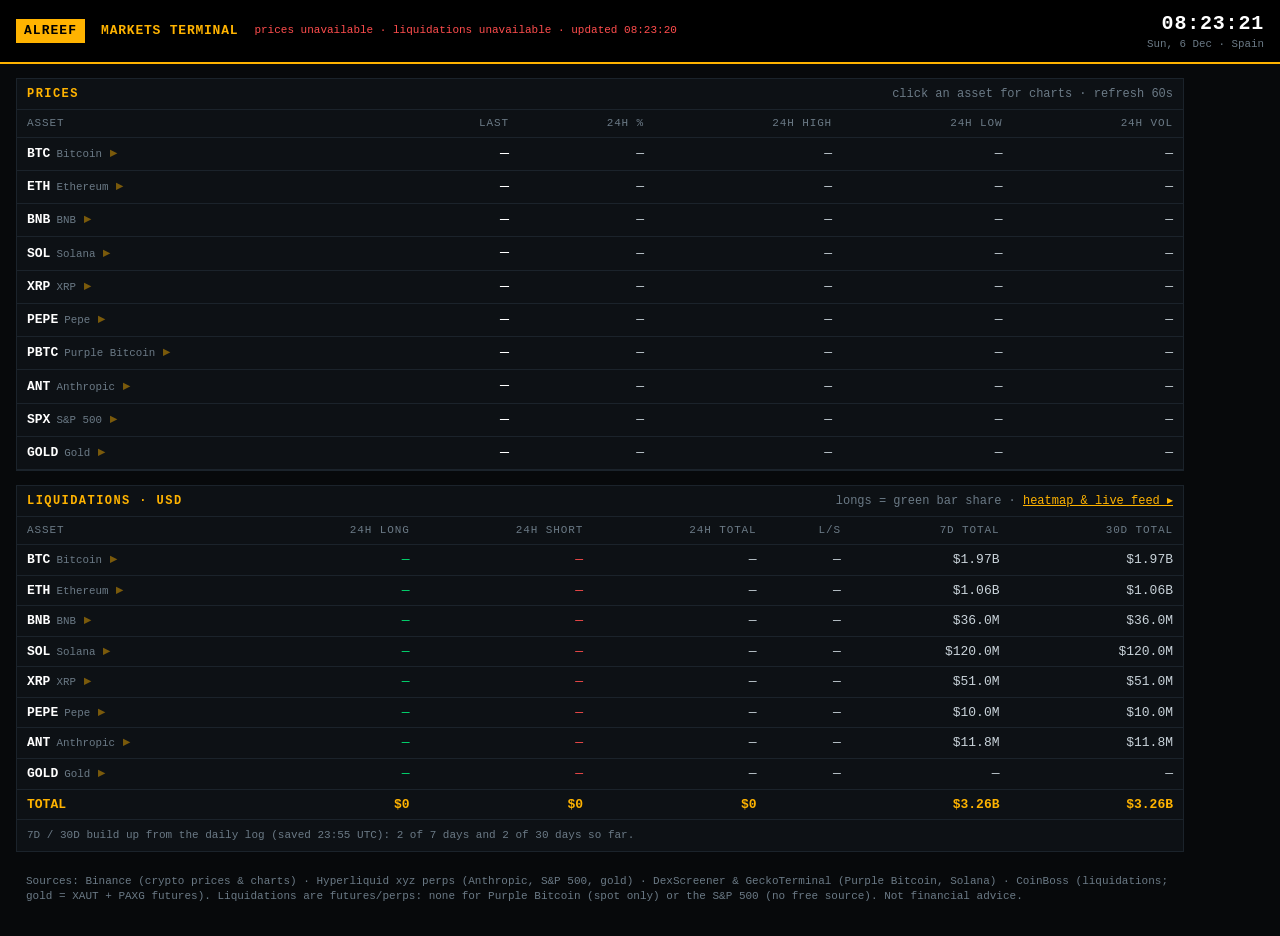
==== crypto/index.html @ 7d04b291 "Crypto: add 2H, 90D and 1Y timeframes 2H on 1m candles, 90D on 12h, 1Y on daily candles (Binance, Hy" ====
<!doctype html>
<html lang="en">
<head>
<meta charset="utf-8">
<meta name="viewport" content="width=device-width,initial-scale=1">
<title>Markets · alreef crypto</title>
<meta name="robots" content="noindex">
<style>
  :root { --bg:#07090b; --panel:#0d1115; --line:#1b232b; --txt:#c9d3da; --dim:#6b7a86; --amber:#ffb300; --up:#00e676; --dn:#ff4d4d; --blue:#4aa3ff; }
  * { box-sizing:border-box; }
  body { margin:0; background:var(--bg); color:var(--txt); font:13px/1.35 ui-monospace,"SF Mono",Consolas,"Liberation Mono",monospace; }
  header { display:flex; align-items:center; gap:16px; flex-wrap:wrap; padding:10px 16px; background:#000; border-bottom:2px solid var(--amber); }
  .brand { color:#000; background:var(--amber); font-weight:700; padding:3px 8px; letter-spacing:.08em; }
  .hdr-t { color:var(--amber); font-weight:700; letter-spacing:.06em; }
  .clock { margin-left:auto; text-align:right; }
  .clock b { color:#fff; font-size:20px; letter-spacing:.04em; }
  .clock small { display:block; color:var(--dim); }
  main { padding:14px 16px 24px; display:grid; gap:14px; max-width:1200px; }
  section { background:var(--panel); border:1px solid var(--line); }
  h2 { margin:0; padding:7px 10px; font-size:12px; color:var(--amber); letter-spacing:.12em; border-bottom:1px solid var(--line); display:flex; justify-content:space-between; gap:10px; }
  h2 span { color:var(--dim); font-weight:400; letter-spacing:0; }
  .wrap { overflow-x:auto; }
  table { width:100%; border-collapse:collapse; min-width:620px; }
  th, td { padding:6px 10px; text-align:right; white-space:nowrap; border-bottom:1px solid var(--line); }
  th { color:var(--dim); font-weight:400; font-size:11px; letter-spacing:.08em; }
  th:first-child, td:first-child { text-align:left; }
  td.sym { color:#fff; font-weight:700; }
  td.sym small { color:var(--dim); font-weight:400; margin-left:6px; }
  tr.click { cursor:pointer; }
  tr.click td { transition:background .15s; }
  tr.click:hover td, tr.click:focus td { background:#111a21; }
  tr.click:focus { outline:none; }
  tr.click td.sym::after { content:"▸"; color:var(--amber); margin-left:8px; opacity:.45; }
  tr.click:hover td.sym::after, tr.click:focus td.sym::after { opacity:1; }
  .up { color:var(--up); } .dn { color:var(--dn); }
  td.px { color:#fff; font-size:15px; transition:background .6s; }
  .flash-up { background:rgba(0,230,118,.28) !important; } .flash-dn { background:rgba(255,77,77,.28) !important; }
  tr.tot td { color:var(--amber); font-weight:700; border-top:1px solid var(--amber); }
  .ls { display:inline-block; width:90px; height:8px; background:var(--dn); vertical-align:middle; position:relative; }
  .ls i { position:absolute; left:0; top:0; bottom:0; background:var(--up); }
  .note { color:var(--dim); font-size:11px; padding:8px 10px; }
  .status { color:var(--dim); font-size:11px; }
  .status.err { color:var(--dn); }

  /* ---------- chart window ---------- */
  .ov { position:fixed; inset:0; background:rgba(0,0,0,.72); display:flex; align-items:center; justify-content:center; padding:20px; z-index:10; }
  .ov[hidden] { display:none; }
  .modal { width:min(1000px,100%); max-height:100%; overflow:auto; background:var(--panel); border:1px solid var(--line); border-top:2px solid var(--amber); box-shadow:0 20px 60px rgba(0,0,0,.6); }
  .mh { display:flex; align-items:center; gap:12px; flex-wrap:wrap; padding:10px 12px; border-bottom:1px solid var(--line); background:#000; position:sticky; top:0; z-index:2; }
  .mh .nm { color:var(--dim); }
  .mh .mpx { color:#fff; font-size:18px; font-weight:700; transition:color .5s, text-shadow .5s; font-variant-numeric:tabular-nums; }
  .mh .mpx.flash-up { color:var(--up); text-shadow:0 0 10px rgba(0,230,118,.7); transition:none; }
  .mh .mpx.flash-dn { color:var(--dn); text-shadow:0 0 10px rgba(255,77,77,.7); transition:none; }
  .livebadge { font-weight:700; color:var(--up); letter-spacing:.06em; }
  .livebadge i { display:inline-block; width:7px; height:7px; border-radius:50%; background:currentColor; margin-right:6px; vertical-align:1px; animation:pulse 1.2s infinite; }
  .livebadge.warn { color:var(--amber); }
  @keyframes pulse { 0%,100% { opacity:1; } 50% { opacity:.25; } }
  .mh .x { margin-left:auto; background:none; border:1px solid var(--line); color:var(--txt); font:inherit; font-size:16px; width:34px; height:34px; cursor:pointer; }
  .mh .x:hover { border-color:var(--amber); color:var(--amber); }
  .tfs { display:flex; gap:4px; padding:10px 12px 0; flex-wrap:wrap; }
  .tfs button { background:#000; border:1px solid var(--line); color:var(--dim); font:inherit; font-weight:700; letter-spacing:.06em; padding:6px 14px; cursor:pointer; }
  .tfs button:hover { color:var(--txt); }
  .tfs button.on { color:#000; background:var(--amber); border-color:var(--amber); }
  .cw { position:relative; margin:10px 12px 0; height:380px; border:1px solid var(--line); }
  #chart { position:absolute; inset:0; }
  .cmsg { position:absolute; inset:0; display:flex; align-items:center; justify-content:center; color:var(--dim); pointer-events:none; text-align:center; padding:20px; }
  .lgd { display:flex; gap:16px; flex-wrap:wrap; padding:6px 12px; color:var(--dim); font-size:11px; }
  .lgd i { display:inline-block; width:14px; height:2px; vertical-align:middle; margin-right:6px; }
  .lgd i.d { height:0; border-top:2px dashed; }
  .stats { display:grid; grid-template-columns:repeat(auto-fill,minmax(150px,1fr)); gap:1px; background:var(--line); margin:8px 12px 0; border:1px solid var(--line); }
  .stats div { background:var(--panel); padding:8px 10px; }
  .stats small { display:block; color:var(--dim); font-size:10px; letter-spacing:.1em; margin-bottom:3px; }
  .stats b { color:#fff; font-size:14px; font-weight:700; }
  .stats b.up { color:var(--up); } .stats b.dn { color:var(--dn); } .stats b.am { color:var(--amber); }
  .sum { margin:10px 12px 0; padding:10px 14px 12px; border-left:3px solid var(--amber); background:#0a0e11; }
  .sumh { display:flex; align-items:center; justify-content:space-between; gap:10px; flex-wrap:wrap; margin-bottom:4px; }
  .sum h3 { margin:0; font-size:11px; color:var(--amber); letter-spacing:.12em; }
  .langs { display:flex; gap:4px; }
  .langs button { background:#000; border:1px solid var(--line); color:var(--dim); font:inherit; font-size:11px; padding:3px 9px; cursor:pointer; }
  .langs button.on { color:#000; background:var(--amber); border-color:var(--amber); }
  .rep h4 { margin:10px 0 3px; font-size:11px; letter-spacing:.08em; color:#fff; text-transform:uppercase; }
  .rep p { margin:0; line-height:1.6; color:var(--txt); }
  .rep .verdict p { color:#fff; }
  .rep[dir="rtl"] { font-family:"Segoe UI",Tahoma,"Noto Sans Arabic","Geeza Pro",Arial,sans-serif; font-size:14px; }
  .rep[dir="rtl"] h4 { letter-spacing:0; font-size:13px; text-transform:none; }
  .rep[dir="rtl"] p { line-height:1.85; }
  .bias { display:inline-block; padding:1px 8px; margin-inline-end:8px; font-weight:700; color:#000; }
  .bias.strongBull, .bias.bull { background:var(--up); } .bias.strongBear, .bias.bear { background:var(--dn); } .bias.neutral { background:var(--amber); }
  @media (max-width:640px) {
    .ov { padding:0; align-items:stretch; }
    .modal { max-height:none; height:100%; border-left:0; border-right:0; }
    .cw { height:300px; }
  }
</style>
</head>
<body>
<header>
  <span class="brand">ALREEF</span>
  <span class="hdr-t">MARKETS TERMINAL</span>
  <span class="status" id="status">loading…</span>
  <div class="clock"><b id="clock">--:--:--</b><small id="date"></small></div>
</header>
<main>
  <section>
    <h2>PRICES <span>click an asset for charts · refresh 60s</span></h2>
    <div class="wrap"><table>
      <thead><tr><th>ASSET</th><th>LAST</th><th>24H %</th><th>24H HIGH</th><th>24H LOW</th><th>24H VOL</th></tr></thead>
      <tbody id="px"></tbody>
    </table></div>
  </section>
  <section>
    <h2>LIQUIDATIONS · USD <span>longs = green bar share · <a href="/crypto/liquidations/" style="color:var(--amber)">heatmap &amp; live feed ▸</a></span></h2>
    <div class="wrap"><table>
      <thead><tr><th>ASSET</th><th>24H LONG</th><th>24H SHORT</th><th>24H TOTAL</th><th>L/S</th><th>7D TOTAL</th><th>30D TOTAL</th></tr></thead>
      <tbody id="lq"></tbody>
    </table></div>
    <div class="note" id="hist-note"></div>
  </section>
  <div class="note">Sources: Binance (crypto prices &amp; charts) · Hyperliquid xyz perps (Anthropic, S&amp;P 500, gold) · DexScreener &amp; GeckoTerminal (Purple Bitcoin, Solana) · CoinBoss (liquidations; gold = XAUT + PAXG futures). Liquidations are futures/perps: none for Purple Bitcoin (spot only) or the S&amp;P 500 (no free source). Not financial advice.</div>
</main>

<div class="ov" id="ov" hidden>
  <div class="modal" role="dialog" aria-modal="true" aria-labelledby="m-sym">
    <div class="mh">
      <span class="brand" id="m-sym">BTC</span>
      <span class="nm" id="m-name"></span>
      <span class="mpx" id="m-px"></span>
      <span id="m-chg"></span>
      <button class="x" id="m-x" aria-label="Close">✕</button>
    </div>
    <div class="tfs" id="tfs"></div>
    <div class="cw"><div id="chart"></div><div class="cmsg" id="cmsg">loading…</div></div>
    <div class="lgd">
      <span><i style="background:var(--amber)"></i>EMA 20</span>
      <span><i style="background:var(--blue)"></i>EMA 50</span>
      <span><i class="d" style="border-color:var(--up)"></i>support S1 / S2</span>
      <span><i class="d" style="border-color:var(--dn)"></i>resistance R1 / R2</span>
      <span><i class="d" style="border-color:var(--amber)"></i>▲ / ▼ targets</span>
      <span id="m-src"></span>
      <span class="livebadge" id="m-live" hidden></span>
    </div>
    <div class="stats" id="stats"></div>
    <div class="sum">
      <div class="sumh"><h3 id="m-sumh">ANALYSIS</h3><span class="langs" id="langs" role="group" aria-label="Analysis language"></span></div>
      <div class="rep" id="m-sum"></div>
    </div>
    <div class="note">Technical read from price and liquidation data only. Not financial advice.</div>
  </div>
</div>

<script src="/crypto/vendor/lightweight-charts-4.2.0.js"></script>
<script src="/crypto/lib.js?v=202611211527"></script>
<script src="/crypto/report.js?v=202611211527"></script>
<script>
  const A = window.ALREEF, $ = id => document.getElementById(id);
  A.clock($('clock'), $('date'));
  const last = {};
  let P = [], L = null;
  function cls(v) { return v === null || v === undefined ? '' : v >= 0 ? 'up' : 'dn'; }

  async function refresh() {
    $('status').textContent = 'updating…';
    [P, L] = await Promise.all([A.prices(), A.liquidations()]);
    $('px').innerHTML = P.map(a => `<tr class="click" data-s="${a.sym}" tabindex="0" title="Open ${a.name} charts">
        <td class="sym">${a.sym}<small>${a.name}</small></td>
        <td class="px" data-s="${a.sym}">${A.fmtPrice(a.price)}</td>
        <td class="${cls(a.chg)}">${A.fmtPct(a.chg)}</td>
        <td>${A.fmtPrice(a.high)}</td><td>${A.fmtPrice(a.low)}</td><td>${A.fmtUSD(a.vol)}</td></tr>`).join('');
    P.forEach(a => {
      const td = document.querySelector(`td.px[data-s="${a.sym}"]`);
      if (a.price !== null && last[a.sym] !== undefined && a.price !== last[a.sym]) {
        td.classList.add(a.price > last[a.sym] ? 'flash-up' : 'flash-dn');
        setTimeout(() => td.classList.remove('flash-up', 'flash-dn'), 900);
      }
      if (a.price !== null) last[a.sym] = a.price;
    });
    const tot = { l: 0, s: 0, t: 0, w7: 0, w30: 0 };
    $('lq').innerHTML = A.LIQ_ASSETS.map(a => {
      const x = L[a.sym], d = x['24h'];
      tot.l += d.long || 0; tot.s += d.short || 0; tot.t += d.total || 0; tot.w7 += x['7d'].total || 0; tot.w30 += x['30d'].total || 0;
      const share = d.long !== null && d.short !== null && (d.long + d.short) > 0 ? d.long / (d.long + d.short) * 100 : null;
      return `<tr class="click" data-s="${a.sym}" tabindex="0" title="Open ${a.name} charts"><td class="sym">${a.sym}<small>${a.name}</small></td>
        <td class="up">${A.fmtUSD(d.long)}</td><td class="dn">${A.fmtUSD(d.short)}</td><td>${A.fmtUSD(d.total)}</td>
        <td>${share === null ? '—' : `<span class="ls" title="longs ${share.toFixed(0)}%"><i style="width:${share}%"></i></span>`}</td>
        <td>${A.fmtUSD(x['7d'].total)}</td><td>${A.fmtUSD(x['30d'].total)}</td></tr>`;
    }).join('') + `<tr class="tot"><td>TOTAL</td><td>${A.fmtUSD(tot.l)}</td><td>${A.fmtUSD(tot.s)}</td><td>${A.fmtUSD(tot.t)}</td><td></td><td>${A.fmtUSD(tot.w7)}</td><td>${A.fmtUSD(tot.w30)}</td></tr>`;
    const h = L.BTC['7d'];
    $('hist-note').textContent = h.have < 7
      ? `7D / 30D build up from the daily log (saved 23:55 UTC): ${L.BTC['7d'].have} of 7 days and ${L.BTC['30d'].have} of 30 days so far.`
      : '';
    const liqOk = A.LIQ_ASSETS.some(a => L[a.sym]['24h'].total !== null), pxOk = P.some(a => a.price !== null);
    const s = $('status');
    s.className = 'status' + (liqOk && pxOk ? '' : ' err');
    s.textContent = (pxOk ? '' : 'prices unavailable · ') + (liqOk ? '' : 'liquidations unavailable · ') + 'updated ' + A.spain();
    if (cur.sym) { header(); loadChart(false); }
  }

  // ---------- chart window ----------
  const TFS = Object.keys(A.TF);
  const cur = { sym: null, tf: '24h', seq: 0 };
  let chart = null, sCandle, sVol, sE20, sE50, plines = [], levelPrices = [], shortLiq = {};
  $('tfs').innerHTML = TFS.map(k => `<button data-tf="${k}">${A.TF[k].label}</button>`).join('');

  const madrid = (t, o) => new Intl.DateTimeFormat('en-GB', { timeZone: 'Europe/Madrid', hour12: false, ...o }).format(new Date(t * 1000));
  function makeChart() {
    chart = LightweightCharts.createChart($('chart'), {
      autoSize: true,
      layout: { background: { color: '#0d1115' }, textColor: '#8a97a3', fontFamily: 'ui-monospace,Consolas,monospace', fontSize: 11 },
      grid: { vertLines: { color: '#131a20' }, horzLines: { color: '#131a20' } },
      rightPriceScale: { borderColor: '#1b232b', scaleMargins: { top: 0.08, bottom: 0.24 } },
      timeScale: { borderColor: '#1b232b', timeVisible: true, secondsVisible: false,
        tickMarkFormatter: (t, type) => type <= 1 ? madrid(t, { month: 'short', year: type === 0 ? 'numeric' : undefined })
          : type === 2 ? madrid(t, { day: 'numeric', month: 'short' }) : madrid(t, { hour: '2-digit', minute: '2-digit' }) },
      localization: { timeFormatter: t => madrid(t, { weekday: 'short', day: 'numeric', month: 'short', hour: '2-digit', minute: '2-digit' }) + ' Spain' },
      crosshair: { mode: 0 },
    });
    sCandle = chart.addCandlestickSeries({ upColor: '#00e676', downColor: '#ff4d4d', borderVisible: false, wickUpColor: '#00e676', wickDownColor: '#ff4d4d',
      // widen the price scale so every support / resistance / target line stays on screen
      autoscaleInfoProvider: original => {
        const r = original();
        if (!r || !r.priceRange || !levelPrices.length) return r;
        return { ...r, priceRange: { minValue: Math.min(r.priceRange.minValue, ...levelPrices), maxValue: Math.max(r.priceRange.maxValue, ...levelPrices) } };
      } });
    sVol = chart.addHistogramSeries({ priceScaleId: 'vol', priceFormat: { type: 'volume' }, lastValueVisible: false, priceLineVisible: false });
    chart.priceScale('vol').applyOptions({ scaleMargins: { top: 0.82, bottom: 0 } });
    const line = c => chart.addLineSeries({ color: c, lineWidth: 1, priceLineVisible: false, lastValueVisible: false, crosshairMarkerVisible: false });
    sE20 = line('#ffb300'); sE50 = line('#4aa3ff');
  }

  // Header change % = price now vs the open of the first candle in the selected timeframe.
  const chgBase = { sym: null, tf: null, open: null, close: null };
  function setChg(px) {
    if (!chgBase.open || !(px > 0)) return;
    const c = (px / chgBase.open - 1) * 100;
    $('m-chg').className = cls(c); $('m-chg').textContent = A.fmtPct(c) + ' ' + A.TF[chgBase.tf].label;
  }
  function header() {
    const p = P.find(x => x.sym === cur.sym) || A.ASSETS.find(x => x.sym === cur.sym);
    $('m-sym').textContent = p.sym; $('m-name').textContent = p.name;
    if (live.lastPx === null) $('m-px').textContent = A.fmtPrice(p.price ?? null);
    // change over the selected timeframe once its candles are loaded; the 24h figure until then
    if (chgBase.sym === cur.sym && chgBase.tf === cur.tf && chgBase.open) setChg(live.lastPx ?? chgBase.close);
    else { $('m-chg').className = cls(p.chg); $('m-chg').textContent = p.chg === undefined ? '' : A.fmtPct(p.chg) + ' 24H'; }
  }

  async function liqFor(sym, tf) {
    const asset = A.ASSETS.find(a => a.sym === sym);
    if (asset.noLiq) return null;
    if (tf === '1h' || tf === '4h') {
      const c = shortLiq[tf];
      if (!c || Date.now() - c.at > 55000) shortLiq[tf] = { at: Date.now(), data: await A.liqRange(tf) };
      const d = shortLiq[tf].data;
      return d ? A.liqPick(d, asset) : null;
    }
    return L && L[sym] ? L[sym][tf] : null;
  }

  // Candles are cached for 55 s so the multi-timeframe trend check doesn't refetch the same data.
  const cCache = {};
  async function candlesCached(asset, tf) {
    const k = asset.sym + tf, c = cCache[k];
    if (c && Date.now() - c.at < 55000) return c.data;
    const data = await A.candles(asset, tf);
    if (data.bars.length) cCache[k] = { at: Date.now(), data };
    return data;
  }
  // Extra context for the report: trend on every timeframe, futures positioning, average liquidation day.
  async function context(asset, seq) {
    const [pos, ...mt] = await Promise.all([A.positioning(asset.sym), ...TFS.map(t => candlesCached(asset, t))]);
    if (seq !== cur.seq) return;
    const mtf = {};
    TFS.forEach((t, i) => { const a = A.analyze(mt[i].bars, null); if (a) mtf[t] = a.trend; });
    view.ctx = { pos, mtf, liqAvgDay: L && L[asset.sym] ? L[asset.sym].avgDay : null };
    renderStats(); renderReport();
  }

  async function loadChart(fit) {
    const seq = ++cur.seq, sym = cur.sym, tf = cur.tf, asset = A.ASSETS.find(a => a.sym === sym);
    document.querySelectorAll('#tfs button').forEach(b => b.classList.toggle('on', b.dataset.tf === tf));
    if (fit) { cur.fitPending = true; $('cmsg').textContent = 'loading…'; $('cmsg').hidden = false; }
    const [cd, liq] = await Promise.all([candlesCached(asset, tf), liqFor(sym, tf)]);
    if (seq !== cur.seq) return;                      // a newer request replaced this one
    const bars = cd.bars;
    if (!chart) makeChart();
    plines.forEach(l => sCandle.removePriceLine(l)); plines = [];
    if (!bars.length) {
      stopLive();
      sCandle.setData([]); sVol.setData([]); sE20.setData([]); sE50.setData([]);
      $('cmsg').textContent = 'Chart data unavailable right now. It will retry on the next refresh.'; $('cmsg').hidden = false;
    } else {
      $('cmsg').hidden = true;
      const px = bars[bars.length - 1].close, prec = px >= 10 ? 2 : px >= 1 ? 3 : Math.min(10, Math.ceil(-Math.log10(px)) + 3);
      sCandle.applyOptions({ priceFormat: { type: 'price', precision: prec, minMove: 1 / 10 ** prec } });
      sCandle.setData(bars);
      sVol.setData(bars.map(b => ({ time: b.time, value: b.volume, color: b.close >= b.open ? 'rgba(0,230,118,.35)' : 'rgba(255,77,77,.35)' })));
    }
    const an = A.analyze(bars, liq);
    const toLine = s => an ? bars.map((b, i) => s[i] === null || s[i] === undefined ? null : { time: b.time, value: s[i] }).filter(Boolean) : [];
    sE20.setData(an ? toLine(an.ema20Series) : []); sE50.setData(an ? toLine(an.ema50Series) : []);
    // Levels on the chart: S1/S2 support, R1/R2 resistance, ▲/▼ targets (same numbers as the analysis).
    levelPrices = [];
    if (an) {
      const line = (price, color, width, style, title) => {
        if (price === null || price === undefined || !(price > 0)) return;
        plines.push(sCandle.createPriceLine({ price, color, lineWidth: width, lineStyle: style, axisLabelVisible: true, title }));
        levelPrices.push(price);
      };
      const same = (x, y) => x !== null && y !== null && Math.abs(x - y) / y < 1e-6;
      line(an.support, '#00e676', 2, 2, 'S1');
      if (!same(an.support2, an.targetDown)) line(an.support2, 'rgba(0,230,118,.6)', 1, 1, 'S2');
      line(an.resistance, '#ff4d4d', 2, 2, 'R1');
      if (!same(an.resistance2, an.targetUp)) line(an.resistance2, 'rgba(255,77,77,.6)', 1, 1, 'R2');
      line(an.targetUp, '#ffb300', 2, 3, same(an.resistance2, an.targetUp) ? 'R2 ▲ target' : '▲ target');
      line(an.targetDown, '#ffb300', 2, 3, same(an.support2, an.targetDown) ? 'S2 ▼ target' : '▼ target');
    }
    // fit even if this load replaced the one that asked for it (e.g. the 60 s refresh landed first)
    if (cur.fitPending && bars.length) { chart.timeScale().fitContent(); cur.fitPending = false; }
    $('m-src').textContent = bars.length ? `${A.TF[tf].iv} candles · ${cd.src}` : '';
    if (bars.length) {
      Object.assign(chgBase, { sym, tf, open: bars[0].open, close: bars[bars.length - 1].close });
      startLive(asset, tf, cd.src, bars);
      setChg(live.lastPx ?? chgBase.close);
    }
    const keep = view.ctx && view.sym === sym ? view.ctx : null;
    Object.assign(view, { an, liq, asset, tf, sym, ctx: keep });
    renderStats(); renderReport();
    context(asset, seq);
  }

  // ---------- live candles ----------
  // Crypto: Binance trade + kline WebSocket (every trade, ~per second). ANT / S&P 500 / gold:
  // Hyperliquid candle WebSocket. Purple Bitcoin: no stream, so the last candle is polled every 15 s.
  // The chart redraws at most 4× a second; the full analysis still refreshes every 60 s.
  const IVS = { '1m': 60, '5m': 300, '15m': 900, '1h': 3600, '4h': 14400, '12h': 43200, '1d': 86400 };
  const live = { key: null, ws: null, timer: null, ping: null, flush: null, retry: 0, last: null, ivSec: 0, pend: false, lastPx: null };
  const volBar = b => ({ time: b.time, value: b.volume, color: b.close >= b.open ? 'rgba(0,230,118,.35)' : 'rgba(255,77,77,.35)' });
  function badge(text, warn) { const el = $('m-live'); el.hidden = false; el.className = 'livebadge' + (warn ? ' warn' : ''); el.innerHTML = `<i></i>${text}`; }
  function stopLive() {
    live.key = null; live.lastPx = null;
    if (live.ws) { live.ws.onclose = null; try { live.ws.close(); } catch (e) {} live.ws = null; }
    [live.timer, live.ping, live.flush].forEach(clearInterval);
    live.timer = live.ping = live.flush = null;
    $('m-live').hidden = true;
  }
  function draw(b) {                       // b: a full candle (from the stream or built from trades)
    if (!live.last || b.time < live.last.time) return;
    live.last = b; live.pend = true;
  }
  function flush() {
    if (!live.pend || !live.last) return;
    live.pend = false;
    try { sCandle.update(live.last); sVol.update(volBar(live.last)); } catch (e) { return; }
    const px = live.last.close, el = $('m-px');
    if (live.lastPx !== null && px !== live.lastPx) {
      el.classList.remove('flash-up', 'flash-dn'); void el.offsetWidth;
      el.classList.add(px > live.lastPx ? 'flash-up' : 'flash-dn');
      clearTimeout(el._t); el._t = setTimeout(() => el.classList.remove('flash-up', 'flash-dn'), 700);
    }
    live.lastPx = px; el.textContent = A.fmtPrice(px);
    setChg(px);
  }
  function tick(price, usd, ms) {          // one trade → update the current candle or start a new one
    if (!live.last || !(price > 0)) return;
    const t = Math.floor(ms / 1000 / live.ivSec) * live.ivSec, b = live.last;
    if (t < b.time) return;
    draw(t > b.time ? { time: t, open: b.close, high: price, low: price, close: price, volume: usd }
                    : { ...b, high: Math.max(b.high, price), low: Math.min(b.low, price), close: price, volume: b.volume + usd });
  }
  function reconnect(fn, key) {
    if (live.key !== key) return;
    badge('RECONNECTING…', true);
    const wait = Math.min(30000, 1000 * 2 ** live.retry++);
    setTimeout(() => { if (live.key === key) fn(); }, wait);
  }
  function openBinance(asset, tf, key) {
    const s = asset.sym.toLowerCase() + 'usdt', iv = A.TF[tf].iv;
    const host = ['wss://data-stream.binance.vision', 'wss://stream.binance.com:9443'][live.retry % 2];
    const ws = new WebSocket(`${host}/stream?streams=${s}@aggTrade/${s}@kline_${iv}`);
    live.ws = ws;
    ws.onopen = () => { live.retry = 0; badge('LIVE · every trade'); };
    ws.onmessage = e => {
      if (live.key !== key) return;
      let m; try { m = JSON.parse(e.data); } catch (x) { return; }
      const d = m.data || m;
      if (d.e === 'aggTrade') tick(+d.p, +d.p * +d.q, d.T);
      else if (d.e === 'kline') { const k = d.k; draw({ time: Math.floor(k.t / 1000), open: +k.o, high: +k.h, low: +k.l, close: +k.c, volume: +k.q }); }
    };
    ws.onclose = () => reconnect(() => openBinance(asset, tf, key), key);
  }
  function openHL(asset, tf, key) {
    const coin = asset.src === 'hl' ? 'xyz:' + asset.hl[0] : (asset.hlCoin || asset.sym);
    const sc = asset.src === 'hl' ? 1 : (asset.hlScale || 1);
    const ws = new WebSocket('wss://api.hyperliquid.xyz/ws');
    live.ws = ws;
    ws.onopen = () => {
      live.retry = 0;
      ws.send(JSON.stringify({ method: 'subscribe', subscription: { type: 'candle', coin, interval: A.TF[tf].iv } }));
      badge('LIVE');
      clearInterval(live.ping); live.ping = setInterval(() => { try { ws.send('{"method":"ping"}'); } catch (e) {} }, 30000);
    };
    ws.onmessage = e => {
      if (live.key !== key) return;
      let m; try { m = JSON.parse(e.data); } catch (x) { return; }
      if (m.channel !== 'candle' || !m.data) return;
      const k = m.data;
      if (k.s && k.s !== coin) return;
      draw({ time: Math.floor(k.t / 1000), open: k.o * sc, high: k.h * sc, low: k.l * sc, close: k.c * sc, volume: k.v / sc });
    };
    ws.onclose = () => { clearInterval(live.ping); reconnect(() => openHL(asset, tf, key), key); };
  }
  async function pollDex(asset, tf, key) {
    const d = await A.candles(asset, tf);
    if (live.key !== key || !d.bars.length) return;
    draw({ ...d.bars[d.bars.length - 1] });
  }
  function startLive(asset, tf, src, bars) {
    const key = asset.sym + '|' + tf + '|' + src, rest = { ...bars[bars.length - 1] };
    live.ivSec = IVS[A.TF[tf].iv];
    if (live.key === key) {                // same chart re-loaded by the 60 s refresh: keep the newer live candle
      if (live.last && live.last.time >= rest.time) live.pend = true; else live.last = rest;
      return;
    }
    stopLive();
    live.key = key; live.last = rest; live.retry = 0;
    live.flush = setInterval(flush, 250);
    if (src === 'Binance') openBinance(asset, tf, key);
    else if (src === 'Hyperliquid') openHL(asset, tf, key);
    else { badge('UPDATES EVERY 15 S', true); live.timer = setInterval(() => pollDex(asset, tf, key), 15000); }
  }

  // ---------- stats grid + report ----------
  const view = { an: null, liq: null, asset: null, tf: '24h', sym: null, ctx: null };
  const BIAS_EN = { strongBull: 'STRONG BULLISH', bull: 'BULLISH', neutral: 'NEUTRAL', bear: 'BEARISH', strongBear: 'STRONG BEARISH' };
  function renderStats() {
    const { an, liq, asset, tf, ctx } = view;
    if (!asset) return;
    const lab = A.TF[tf].label, cell = (k, v, c = '') => `<div><small>${k}</small><b class="${c}">${v}</b></div>`;
    const c = [];
    if (an) {
      c.push(cell(`CHANGE ${lab}`, A.fmtPct(an.change), cls(an.change)));
      c.push(cell(`HIGH ${lab}`, A.fmtPrice(an.high)), cell(`LOW ${lab}`, A.fmtPrice(an.low)));
      c.push(cell('BIAS', `${BIAS_EN[an.bias]} · ${an.bulls}/${an.signals.length}`, an.bias.includes('ull') ? 'up' : an.bias.includes('ear') ? 'dn' : 'am'));
      c.push(cell('RSI (14)', an.rsi === null ? '—' : an.rsi.toFixed(0) + (an.rsi < 30 ? ' · oversold' : an.rsi > 70 ? ' · overbought' : ''), an.rsi === null ? '' : an.rsi < 30 ? 'up' : an.rsi > 70 ? 'dn' : ''));
      c.push(cell('MACD', an.macd ? (an.macd.line > an.macd.signal ? 'ABOVE SIGNAL' : 'BELOW SIGNAL') + (an.macd.cross ? ' · NEW CROSS' : '') : '—', an.macd ? (an.macd.line > an.macd.signal ? 'up' : 'dn') : ''));
      c.push(cell('SUPPORT S1 / S2', an.support === null ? '—' : A.fmtPrice(an.support) + (an.support2 !== null ? ' / ' + A.fmtPrice(an.support2) : ''), 'up'));
      c.push(cell('RESISTANCE R1 / R2', an.resistance === null ? '—' : A.fmtPrice(an.resistance) + (an.resistance2 !== null ? ' / ' + A.fmtPrice(an.resistance2) : ''), 'dn'));
      c.push(cell('TARGET ▲ / ▼', `${A.fmtPrice(an.targetUp)} / ${A.fmtPrice(an.targetDown)}`, 'am'));
      c.push(cell(`VWAP ${lab}`, A.fmtPrice(an.vwap), an.vwap === null ? '' : an.last > an.vwap ? 'up' : 'dn'));
      c.push(cell('VOLATILITY / CANDLE', an.atr === null ? '—' : an.atr.toFixed(2) + '%' + (an.bb && an.bb.squeeze ? ' · SQUEEZE' : ''), an.bb && an.bb.squeeze ? 'am' : ''));
      c.push(cell('VOLUME vs AVG', an.volRatio === null ? '—' : an.volRatio.toFixed(2) + '×', an.volRatio > 1.5 ? 'am' : ''));
      c.push(cell('BUY VOLUME', an.buyShare === null ? '—' : (an.buyShare * 100).toFixed(0) + '%', an.buyShare === null ? '' : an.buyShare > 0.55 ? 'up' : an.buyShare < 0.45 ? 'dn' : ''));
    }
    if (ctx && ctx.pos) {
      const f = ctx.pos.funding8h;
      c.push(cell('FUNDING / 8H', f === null ? '—' : (f >= 0 ? '+' : '') + f.toFixed(4) + '%', f === null ? '' : f > 0.01 ? 'up' : f < -0.01 ? 'dn' : ''));
      c.push(cell('OPEN INTEREST', A.fmtUSD(ctx.pos.oiUsd)));
    }
    if (asset.noLiq) c.push(cell(`LIQUIDATIONS ${lab}`, asset.noLiq.toUpperCase()));
    else if (tf === '2h') c.push(cell('LIQUIDATIONS 2H', 'N/A · SOURCE HAS 1H / 4H'));
    else if (!liq || liq.total === null) c.push(cell(`LIQUIDATIONS ${lab}`, '—'));
    else {
      c.push(cell(`LIQ LONGS ${lab}`, A.fmtUSD(liq.long), 'up'), cell(`LIQ SHORTS ${lab}`, A.fmtUSD(liq.short), 'dn'), cell(`LIQ TOTAL ${lab}`, A.fmtUSD(liq.total)));
      if (liq.need > 1 && liq.have < liq.need) c.push(cell('LIQ HISTORY', `${liq.have} of ${liq.need} days`, 'am'));
    }
    $('stats').innerHTML = c.join('');
  }

  // Language for the analysis: remembered on this device; first visit follows the browser language.
  const LS_KEY = 'alreef-crypto-lang';
  let lang = (() => { try { const v = localStorage.getItem(LS_KEY); if (v && A.LANGS[v]) return v; } catch (e) {}
    const n = (navigator.language || 'en').slice(0, 2); return A.LANGS[n] ? n : 'en'; })();
  $('langs').innerHTML = Object.entries(A.LANGS).map(([k, v]) => `<button data-l="${k}" lang="${k}">${k === 'en' ? 'EN' : k === 'es' ? 'ES' : 'عربي'}</button>`).join('');
  $('langs').addEventListener('click', e => {
    const b = e.target.closest('button'); if (!b) return;
    lang = b.dataset.l; try { localStorage.setItem(LS_KEY, lang); } catch (e) {}
    renderReport();
  });
  const esc = s => String(s).replace(/[&<>"]/g, ch => ({ '&': '&amp;', '<': '&lt;', '>': '&gt;', '"': '&quot;' }[ch]));
  function renderReport() {
    const { an, asset, tf, ctx } = view;
    if (!asset) return;
    document.querySelectorAll('#langs button').forEach(b => b.classList.toggle('on', b.dataset.l === lang));
    const r = A.report(an, ctx, tf, asset, lang);
    const el = $('m-sum');
    el.setAttribute('dir', r.dir); el.setAttribute('lang', lang);
    el.innerHTML = r.sections.map((s, i) => `<div class="${i === 0 ? 'verdict' : ''}"><h4>${esc(s.h)}</h4><p>${i === 0 && an ? `<span class="bias ${an.bias}">${esc(s.p.split(':')[0])}</span>${esc(s.p.slice(s.p.indexOf(':') + 1).trim())}` : esc(s.p)}</p></div>`).join('');
    $('m-sumh').textContent = `ANALYSIS · ${A.TF[tf].label}`;
  }

  function openAsset(sym, tf) {
    if (!A.ASSETS.some(a => a.sym === sym)) return;
    cur.sym = sym; if (tf && A.TF[tf]) cur.tf = tf;
    $('ov').hidden = false; document.body.style.overflow = 'hidden';
    history.replaceState(null, '', `#${sym}-${cur.tf}`);
    header(); loadChart(true);
    $('m-x').focus();
  }
  function closeAsset() {
    stopLive();
    cur.sym = null; cur.seq++;
    $('ov').hidden = true; document.body.style.overflow = '';
    history.replaceState(null, '', location.pathname);
  }
  const rowOpen = e => { const tr = e.target.closest('tr.click'); if (tr) openAsset(tr.dataset.s); };
  ['px', 'lq'].forEach(id => {
    $(id).addEventListener('click', rowOpen);
    $(id).addEventListener('keydown', e => { if (e.key === 'Enter' || e.key === ' ') { e.preventDefault(); rowOpen(e); } });
  });
  $('tfs').addEventListener('click', e => {
    const b = e.target.closest('button'); if (!b || !cur.sym) return;
    cur.tf = b.dataset.tf; history.replaceState(null, '', `#${cur.sym}-${cur.tf}`); loadChart(true);
  });
  $('m-x').addEventListener('click', closeAsset);
  $('ov').addEventListener('click', e => { if (e.target === $('ov')) closeAsset(); });
  document.addEventListener('keydown', e => { if (e.key === 'Escape' && cur.sym) closeAsset(); });

  A.every60(refresh);
  // Open straight from a link like /crypto/#BTC-7d
  const m = location.hash.match(/^#([A-Z]+)(?:-(1h|2h|4h|24h|7d|30d|90d|1y))?$/);
  if (m) openAsset(m[1], m[2]);
</script>
</body>
</html>
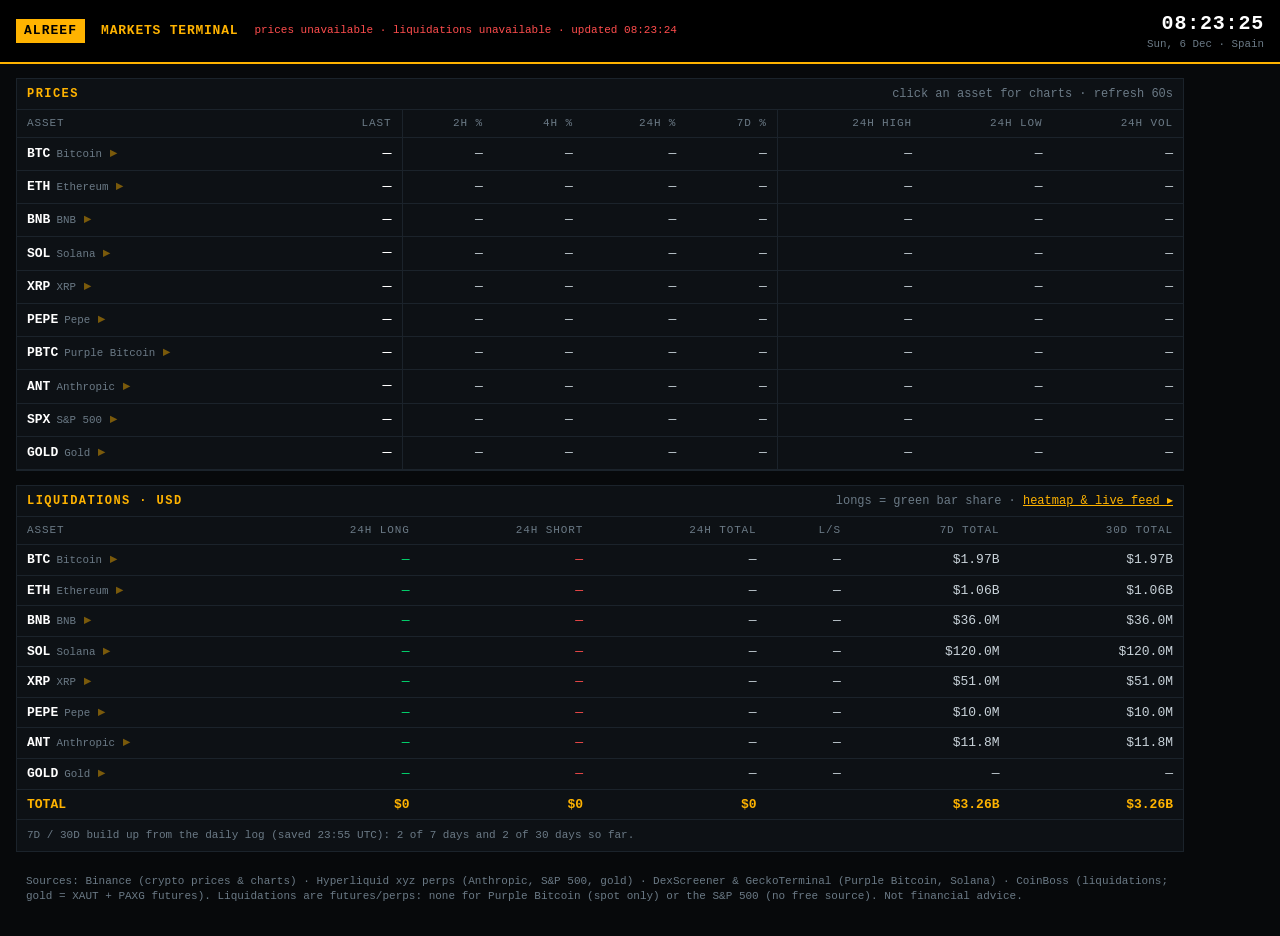
==== commit 0b7d25d6: "Crypto: 2H, 4H and 7D change columns in the prices table Binance rolling-window ticker for crypto (o" ====
--- a/crypto/index.html
+++ b/crypto/index.html
@@ -21,6 +21,12 @@
   h2 span { color:var(--dim); font-weight:400; letter-spacing:0; }
   .wrap { overflow-x:auto; }
   table { width:100%; border-collapse:collapse; min-width:620px; }
+  #pxt { min-width:860px; }
+  /* keep the asset name visible while swiping the tables sideways on a phone */
+  .wrap th:first-child, .wrap td:first-child { position:sticky; left:0; z-index:1; background:var(--panel); }
+  tr.click:hover td:first-child, tr.click:focus td:first-child { background:#111a21; }
+  @media (max-width:640px) { td.sym small { display:none; } }
+  th.grp, td.grp { border-left:1px solid var(--line); }
   th, td { padding:6px 10px; text-align:right; white-space:nowrap; border-bottom:1px solid var(--line); }
   th { color:var(--dim); font-weight:400; font-size:11px; letter-spacing:.08em; }
   th:first-child, td:first-child { text-align:left; }
@@ -103,8 +109,8 @@
 <main>
   <section>
     <h2>PRICES <span>click an asset for charts · refresh 60s</span></h2>
-    <div class="wrap"><table>
-      <thead><tr><th>ASSET</th><th>LAST</th><th>24H %</th><th>24H HIGH</th><th>24H LOW</th><th>24H VOL</th></tr></thead>
+    <div class="wrap"><table id="pxt">
+      <thead><tr><th>ASSET</th><th>LAST</th><th class="grp">2H %</th><th>4H %</th><th>24H %</th><th>7D %</th><th class="grp">24H HIGH</th><th>24H LOW</th><th>24H VOL</th></tr></thead>
       <tbody id="px"></tbody>
     </table></div>
   </section>
@@ -149,23 +155,28 @@
 </div>
 
 <script src="/crypto/vendor/lightweight-charts-4.2.0.js"></script>
-<script src="/crypto/lib.js?v=202611211527"></script>
-<script src="/crypto/report.js?v=202611211527"></script>
+<script src="/crypto/lib.js?v=202611211607"></script>
+<script src="/crypto/report.js?v=202611211607"></script>
 <script>
   const A = window.ALREEF, $ = id => document.getElementById(id);
   A.clock($('clock'), $('date'));
   const last = {};
-  let P = [], L = null;
+  let P = [], L = null, CH = {};
   function cls(v) { return v === null || v === undefined ? '' : v >= 0 ? 'up' : 'dn'; }
 
   async function refresh() {
     $('status').textContent = 'updating…';
-    [P, L] = await Promise.all([A.prices(), A.liquidations()]);
+    let ch;
+    [P, L, ch] = await Promise.all([A.prices(), A.liquidations(), A.changes()]);
+    // keep the last good value per window if a source hiccups
+    Object.entries(ch).forEach(([s, v]) => { CH[s] = { ...(CH[s] || {}), ...Object.fromEntries(Object.entries(v).filter(([, x]) => x !== null && x !== undefined)) }; });
     $('px').innerHTML = P.map(a => `<tr class="click" data-s="${a.sym}" tabindex="0" title="Open ${a.name} charts">
         <td class="sym">${a.sym}<small>${a.name}</small></td>
         <td class="px" data-s="${a.sym}">${A.fmtPrice(a.price)}</td>
+        ${['2h', '4h'].map((w, i) => { const v = CH[a.sym] && CH[a.sym][w]; return `<td class="${cls(v ?? null)}${i ? '' : ' grp'}">${A.fmtPct(v ?? null)}</td>`; }).join('')}
         <td class="${cls(a.chg)}">${A.fmtPct(a.chg)}</td>
-        <td>${A.fmtPrice(a.high)}</td><td>${A.fmtPrice(a.low)}</td><td>${A.fmtUSD(a.vol)}</td></tr>`).join('');
+        ${(v => `<td class="${cls(v ?? null)}">${A.fmtPct(v ?? null)}</td>`)(CH[a.sym] && CH[a.sym]['7d'])}
+        <td class="grp">${A.fmtPrice(a.high)}</td><td>${A.fmtPrice(a.low)}</td><td>${A.fmtUSD(a.vol)}</td></tr>`).join('');
     P.forEach(a => {
       const td = document.querySelector(`td.px[data-s="${a.sym}"]`);
       if (a.price !== null && last[a.sym] !== undefined && a.price !== last[a.sym]) {
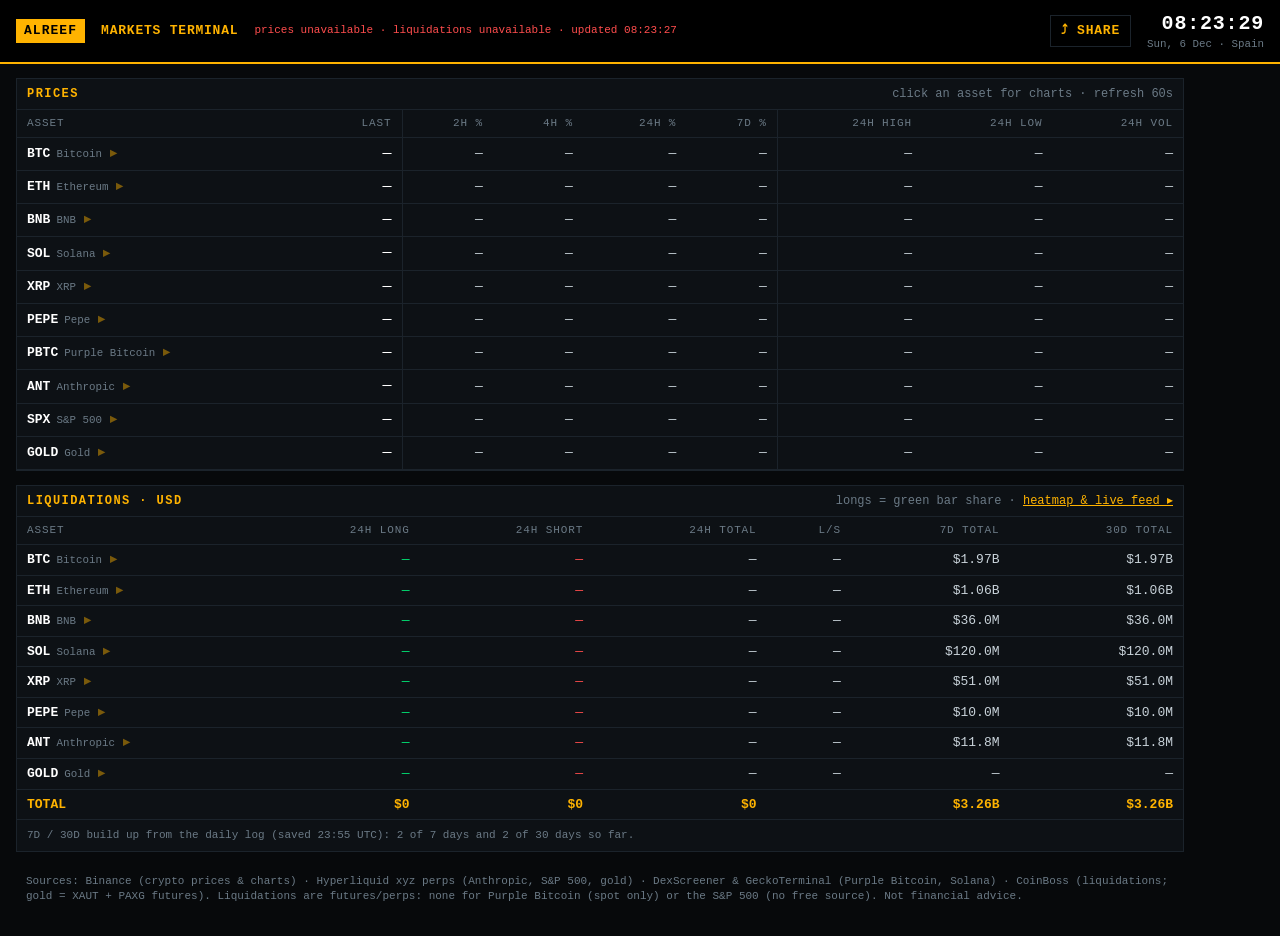
==== commit 3a0ad5c6: "crypto: share buttons (link, chart image, copy) and link preview card Co-Authored-By: Claude Opus 5." ====
--- a/crypto/index.html
+++ b/crypto/index.html
@@ -5,6 +5,16 @@
 <meta name="viewport" content="width=device-width,initial-scale=1">
 <title>Markets · alreef crypto</title>
 <meta name="robots" content="noindex">
+<meta property="og:type" content="website">
+<meta property="og:site_name" content="alreef">
+<meta property="og:title" content="alreef · Markets Terminal">
+<meta property="og:description" content="Live prices, charts with support/resistance and targets, analysis (EN/ES/AR) and liquidations for BTC, ETH, BNB, SOL, XRP, PEPE, Purple Bitcoin, Anthropic, S&amp;P 500 and gold.">
+<meta property="og:url" content="https://alreef.es/crypto/">
+<meta property="og:image" content="https://alreef.es/crypto/og.png">
+<meta property="og:image:width" content="1200">
+<meta property="og:image:height" content="630">
+<meta name="twitter:card" content="summary_large_image">
+<meta name="description" content="Live prices, charts with support/resistance and targets, analysis (EN/ES/AR) and liquidations for BTC, ETH, BNB, SOL, XRP, PEPE, Purple Bitcoin, Anthropic, S&amp;P 500 and gold.">
 <style>
   :root { --bg:#07090b; --panel:#0d1115; --line:#1b232b; --txt:#c9d3da; --dim:#6b7a86; --amber:#ffb300; --up:#00e676; --dn:#ff4d4d; --blue:#4aa3ff; }
   * { box-sizing:border-box; }
@@ -52,7 +62,7 @@
   .ov { position:fixed; inset:0; background:rgba(0,0,0,.72); display:flex; align-items:center; justify-content:center; padding:20px; z-index:10; }
   .ov[hidden] { display:none; }
   .modal { width:min(1000px,100%); max-height:100%; overflow:auto; background:var(--panel); border:1px solid var(--line); border-top:2px solid var(--amber); box-shadow:0 20px 60px rgba(0,0,0,.6); }
-  .mh { display:flex; align-items:center; gap:12px; flex-wrap:wrap; padding:10px 12px; border-bottom:1px solid var(--line); background:#000; position:sticky; top:0; z-index:2; }
+  .mh { display:flex; align-items:center; gap:12px; flex-wrap:wrap; padding:10px 12px; border-bottom:1px solid var(--line); background:#000; position:sticky; top:0; z-index:10; }
   .mh .nm { color:var(--dim); }
   .mh .mpx { color:#fff; font-size:18px; font-weight:700; transition:color .5s, text-shadow .5s; font-variant-numeric:tabular-nums; }
   .mh .mpx.flash-up { color:var(--up); text-shadow:0 0 10px rgba(0,230,118,.7); transition:none; }
@@ -61,7 +71,16 @@
   .livebadge i { display:inline-block; width:7px; height:7px; border-radius:50%; background:currentColor; margin-right:6px; vertical-align:1px; animation:pulse 1.2s infinite; }
   .livebadge.warn { color:var(--amber); }
   @keyframes pulse { 0%,100% { opacity:1; } 50% { opacity:.25; } }
-  .mh .x { margin-left:auto; background:none; border:1px solid var(--line); color:var(--txt); font:inherit; font-size:16px; width:34px; height:34px; cursor:pointer; }
+  .sharebtn { background:#000; border:1px solid var(--line); color:var(--amber); font:inherit; font-weight:700; letter-spacing:.06em; padding:6px 10px; cursor:pointer; }
+  .sharebtn:hover { border-color:var(--amber); }
+  .mh .sharebtn { margin-left:auto; height:34px; }
+  .shwrap { position:relative; z-index:30; margin-left:auto; display:flex; gap:8px; align-items:center; }
+  .smenu { position:absolute; right:42px; top:40px; background:#000; border:1px solid var(--amber); z-index:30; min-width:250px; white-space:nowrap; box-shadow:0 10px 30px rgba(0,0,0,.6); }
+  .smenu[hidden] { display:none; }
+  .smenu button { display:block; width:100%; text-align:left; background:none; border:0; border-bottom:1px solid var(--line); color:var(--txt); font:inherit; padding:10px 12px; cursor:pointer; }
+  .smenu button:last-child { border-bottom:0; }
+  .smenu button:hover, .smenu button:focus { background:#111a21; color:var(--amber); outline:none; }
+  .mh .x { background:none; border:1px solid var(--line); color:var(--txt); font:inherit; font-size:16px; width:34px; height:34px; cursor:pointer; }
   .mh .x:hover { border-color:var(--amber); color:var(--amber); }
   .tfs { display:flex; gap:4px; padding:10px 12px 0; flex-wrap:wrap; }
   .tfs button { background:#000; border:1px solid var(--line); color:var(--dim); font:inherit; font-weight:700; letter-spacing:.06em; padding:6px 14px; cursor:pointer; }
@@ -104,7 +123,8 @@
   <span class="brand">ALREEF</span>
   <span class="hdr-t">MARKETS TERMINAL</span>
   <span class="status" id="status">loading…</span>
-  <div class="clock"><b id="clock">--:--:--</b><small id="date"></small></div>
+  <button class="sharebtn" id="share-page" style="margin-left:auto" title="Share this page">⤴ SHARE</button>
+  <div class="clock" style="margin-left:0"><b id="clock">--:--:--</b><small id="date"></small></div>
 </header>
 <main>
   <section>
@@ -132,7 +152,15 @@
       <span class="nm" id="m-name"></span>
       <span class="mpx" id="m-px"></span>
       <span id="m-chg"></span>
-      <button class="x" id="m-x" aria-label="Close">✕</button>
+      <div class="shwrap">
+        <button class="sharebtn" id="m-share" aria-haspopup="menu" aria-expanded="false" title="Share this chart">⤴ SHARE</button>
+        <div class="smenu" id="smenu" role="menu" hidden>
+          <button role="menuitem" data-act="link">Share link to this chart</button>
+          <button role="menuitem" data-act="image">Share chart image</button>
+          <button role="menuitem" data-act="copy">Copy link</button>
+        </div>
+        <button class="x" id="m-x" aria-label="Close" style="margin-left:0">✕</button>
+      </div>
     </div>
     <div class="tfs" id="tfs"></div>
     <div class="cw"><div id="chart"></div><div class="cmsg" id="cmsg">loading…</div></div>
@@ -155,8 +183,8 @@
 </div>
 
 <script src="/crypto/vendor/lightweight-charts-4.2.0.js"></script>
-<script src="/crypto/lib.js?v=202611211607"></script>
-<script src="/crypto/report.js?v=202611211607"></script>
+<script src="/crypto/lib.js?v=202611211612"></script>
+<script src="/crypto/report.js?v=202611211612"></script>
 <script>
   const A = window.ALREEF, $ = id => document.getElementById(id);
   A.clock($('clock'), $('date'));
@@ -507,7 +535,7 @@
     $('m-x').focus();
   }
   function closeAsset() {
-    stopLive();
+    stopLive(); $('smenu').hidden = true;
     cur.sym = null; cur.seq++;
     $('ov').hidden = true; document.body.style.overflow = '';
     history.replaceState(null, '', location.pathname);
@@ -523,7 +551,59 @@
   });
   $('m-x').addEventListener('click', closeAsset);
   $('ov').addEventListener('click', e => { if (e.target === $('ov')) closeAsset(); });
-  document.addEventListener('keydown', e => { if (e.key === 'Escape' && cur.sym) closeAsset(); });
+  document.addEventListener('keydown', e => { if (e.key !== 'Escape') return; if (!smenu.hidden) { menu(false); $('m-share').focus(); } else if (cur.sym) closeAsset(); });
+
+  // ---------- share ----------
+  const tfLabel = () => (A.TF[cur.tf] && A.TF[cur.tf].label) || cur.tf;
+  function shareInfo() {
+    const base = location.origin + location.pathname;
+    if (!cur.sym) return { title: 'alreef · Markets Terminal', text: 'Live crypto, Anthropic, S&P 500 and gold prices with charts and analysis', url: base };
+    const name = $('m-name').textContent.trim(), px = $('m-px').textContent.trim(), chg = $('m-chg').textContent.trim();
+    let bias = '';
+    try { if (view.an && view.asset) bias = A.report(view.an, view.ctx, view.tf, view.asset, 'en').sections[0].p.split(':')[0].trim(); } catch (e) {}
+    return { title: `${cur.sym} ${px} ${chg}`,
+      text: `${name} (${cur.sym}) ${px} · ${chg}${bias ? ' · ' + bias : ''}`,
+      url: `${base}#${cur.sym}-${cur.tf}` };
+  }
+  async function chartImage() {
+    const shot = chart.takeScreenshot(), W = 1200, pad = 36;
+    const ch = Math.round(shot.height * (W - pad * 2) / shot.width), H = 150 + ch + 70;
+    const c = document.createElement('canvas'); c.width = W; c.height = H;
+    const g = c.getContext('2d'), mono = 'ui-monospace,Menlo,Consolas,monospace';
+    g.fillStyle = '#07090b'; g.fillRect(0, 0, W, H);
+    g.fillStyle = '#ffb300'; g.fillRect(0, 0, W, 6);
+    g.textBaseline = 'alphabetic';
+    g.font = `700 20px ${mono}`; g.fillStyle = '#ffb300'; g.fillText('ALREEF', pad, 44);
+    g.fillStyle = '#7d8b96'; g.fillText(`· ${$('m-name').textContent.trim()} · ${tfLabel()}`, pad + 92, 44);
+    g.font = `700 46px ${mono}`; g.fillStyle = '#e8eef2';
+    const head = `${cur.sym}  ${$('m-px').textContent.trim()}`; g.fillText(head, pad, 106); const hw = g.measureText(head).width;
+    const chg = $('m-chg').textContent.trim();
+    g.fillStyle = getComputedStyle($('m-chg')).color || '#e8eef2'; g.font = `700 34px ${mono}`;
+    g.fillText(chg, pad + hw + 24, 106);
+    const info = shareInfo().text.split(' · ').slice(2).join(' · ');
+    if (info) { g.font = `600 18px ${mono}`; g.fillStyle = '#ffb300'; g.textAlign = 'right'; g.fillText(info.toUpperCase(), W - pad, 44); g.textAlign = 'left'; }
+    g.drawImage(shot, pad, 130, W - pad * 2, ch);
+    g.strokeStyle = '#1c252c'; g.strokeRect(pad - .5, 129.5, W - pad * 2 + 1, ch + 1);
+    g.font = `16px ${mono}`; g.fillStyle = '#7d8b96';
+    g.fillText(`alreef.es/crypto · ${A.spain({ day: 'numeric', month: 'short', year: 'numeric', hour: '2-digit', minute: '2-digit' })} Spain time`, pad, H - 28);
+    g.textAlign = 'right'; g.fillText('Not financial advice', W - pad, H - 28);
+    return new Promise(r => c.toBlob(r, 'image/png'));
+  }
+  const smenu = $('smenu');
+  const menu = open => { smenu.hidden = !open; $('m-share').setAttribute('aria-expanded', open); if (open) smenu.querySelector('button').focus(); };
+  $('m-share').addEventListener('click', e => { e.stopPropagation(); menu(smenu.hidden); });
+  smenu.addEventListener('click', async e => {
+    const b = e.target.closest('button'); if (!b) return; menu(false);
+    const info = shareInfo();
+    if (b.dataset.act === 'link') A.shareLink(info);
+    else if (b.dataset.act === 'copy') A.toast(await A.copyText(info.url) ? 'Link copied' : info.url);
+    else {
+      try { const blob = await chartImage(); await A.shareFile(blob, `alreef-${cur.sym}-${cur.tf}.png`, info); }
+      catch (err) { console.error(err); A.toast('Could not make the image — link copied instead'); A.copyText(info.url); }
+    }
+  });
+  document.addEventListener('click', e => { if (!smenu.hidden && !e.target.closest('.shwrap')) menu(false); });
+  $('share-page').addEventListener('click', () => A.shareLink(shareInfo()));
 
   A.every60(refresh);
   // Open straight from a link like /crypto/#BTC-7d
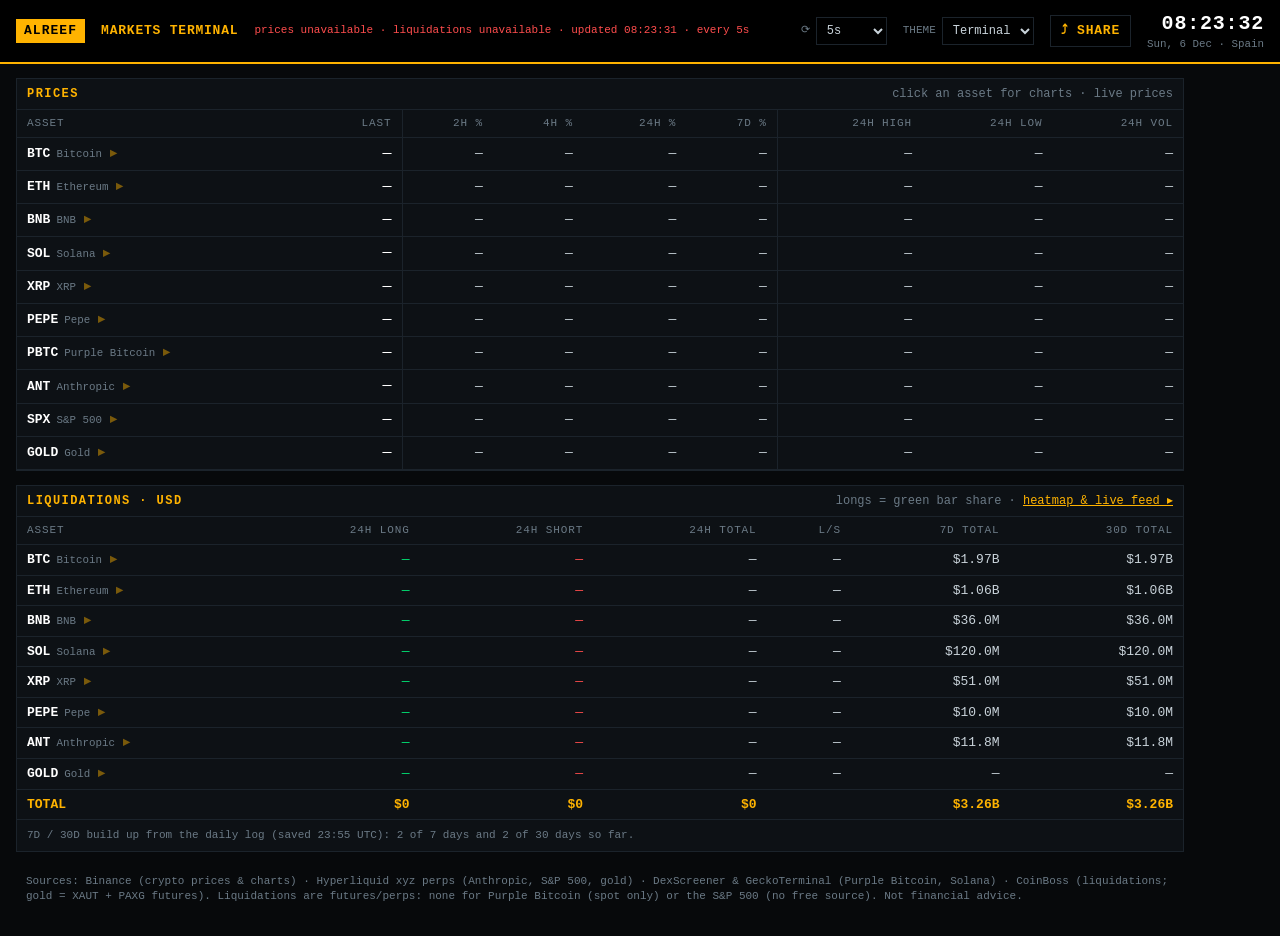
==== commit 37313139: "crypto: selectable refresh rate (1s/5s/15s/1min) and three colour themes (Terminal, Midnight, Light)" ====
--- a/crypto/index.html
+++ b/crypto/index.html
@@ -15,15 +15,16 @@
 <meta property="og:image:height" content="630">
 <meta name="twitter:card" content="summary_large_image">
 <meta name="description" content="Live prices, charts with support/resistance and targets, analysis (EN/ES/AR) and liquidations for BTC, ETH, BNB, SOL, XRP, PEPE, Purple Bitcoin, Anthropic, S&amp;P 500 and gold.">
+<link rel="stylesheet" href="/crypto/theme.css?v=202611211620">
+<script>try { const t = localStorage.getItem('alreef-theme'); if (t) document.documentElement.dataset.theme = t; } catch (e) {}</script>
 <style>
-  :root { --bg:#07090b; --panel:#0d1115; --line:#1b232b; --txt:#c9d3da; --dim:#6b7a86; --amber:#ffb300; --up:#00e676; --dn:#ff4d4d; --blue:#4aa3ff; }
   * { box-sizing:border-box; }
   body { margin:0; background:var(--bg); color:var(--txt); font:13px/1.35 ui-monospace,"SF Mono",Consolas,"Liberation Mono",monospace; }
-  header { display:flex; align-items:center; gap:16px; flex-wrap:wrap; padding:10px 16px; background:#000; border-bottom:2px solid var(--amber); }
-  .brand { color:#000; background:var(--amber); font-weight:700; padding:3px 8px; letter-spacing:.08em; }
+  header { display:flex; align-items:center; gap:16px; flex-wrap:wrap; padding:10px 16px; background:var(--hdr); border-bottom:2px solid var(--amber); }
+  .brand { color:var(--on); background:var(--amber); font-weight:700; padding:3px 8px; letter-spacing:.08em; }
   .hdr-t { color:var(--amber); font-weight:700; letter-spacing:.06em; }
   .clock { margin-left:auto; text-align:right; }
-  .clock b { color:#fff; font-size:20px; letter-spacing:.04em; }
+  .clock b { color:var(--hi); font-size:20px; letter-spacing:.04em; }
   .clock small { display:block; color:var(--dim); }
   main { padding:14px 16px 24px; display:grid; gap:14px; max-width:1200px; }
   section { background:var(--panel); border:1px solid var(--line); }
@@ -34,23 +35,23 @@
   #pxt { min-width:860px; }
   /* keep the asset name visible while swiping the tables sideways on a phone */
   .wrap th:first-child, .wrap td:first-child { position:sticky; left:0; z-index:1; background:var(--panel); }
-  tr.click:hover td:first-child, tr.click:focus td:first-child { background:#111a21; }
+  tr.click:hover td:first-child, tr.click:focus td:first-child { background:var(--hover); }
   @media (max-width:640px) { td.sym small { display:none; } }
   th.grp, td.grp { border-left:1px solid var(--line); }
   th, td { padding:6px 10px; text-align:right; white-space:nowrap; border-bottom:1px solid var(--line); }
   th { color:var(--dim); font-weight:400; font-size:11px; letter-spacing:.08em; }
   th:first-child, td:first-child { text-align:left; }
-  td.sym { color:#fff; font-weight:700; }
+  td.sym { color:var(--hi); font-weight:700; }
   td.sym small { color:var(--dim); font-weight:400; margin-left:6px; }
   tr.click { cursor:pointer; }
   tr.click td { transition:background .15s; }
-  tr.click:hover td, tr.click:focus td { background:#111a21; }
+  tr.click:hover td, tr.click:focus td { background:var(--hover); }
   tr.click:focus { outline:none; }
   tr.click td.sym::after { content:"▸"; color:var(--amber); margin-left:8px; opacity:.45; }
   tr.click:hover td.sym::after, tr.click:focus td.sym::after { opacity:1; }
   .up { color:var(--up); } .dn { color:var(--dn); }
-  td.px { color:#fff; font-size:15px; transition:background .6s; }
-  .flash-up { background:rgba(0,230,118,.28) !important; } .flash-dn { background:rgba(255,77,77,.28) !important; }
+  td.px { color:var(--hi); font-size:15px; transition:background .6s; }
+  .flash-up { background:var(--upbg) !important; } .flash-dn { background:var(--dnbg) !important; }
   tr.tot td { color:var(--amber); font-weight:700; border-top:1px solid var(--amber); }
   .ls { display:inline-block; width:90px; height:8px; background:var(--dn); vertical-align:middle; position:relative; }
   .ls i { position:absolute; left:0; top:0; bottom:0; background:var(--up); }
@@ -59,33 +60,33 @@
   .status.err { color:var(--dn); }
 
   /* ---------- chart window ---------- */
-  .ov { position:fixed; inset:0; background:rgba(0,0,0,.72); display:flex; align-items:center; justify-content:center; padding:20px; z-index:10; }
+  .ov { position:fixed; inset:0; background:var(--scrim); display:flex; align-items:center; justify-content:center; padding:20px; z-index:10; }
   .ov[hidden] { display:none; }
-  .modal { width:min(1000px,100%); max-height:100%; overflow:auto; background:var(--panel); border:1px solid var(--line); border-top:2px solid var(--amber); box-shadow:0 20px 60px rgba(0,0,0,.6); }
-  .mh { display:flex; align-items:center; gap:12px; flex-wrap:wrap; padding:10px 12px; border-bottom:1px solid var(--line); background:#000; position:sticky; top:0; z-index:10; }
+  .modal { width:min(1000px,100%); max-height:100%; overflow:auto; background:var(--panel); border:1px solid var(--line); border-top:2px solid var(--amber); box-shadow:0 20px 60px var(--shade); }
+  .mh { display:flex; align-items:center; gap:12px; flex-wrap:wrap; padding:10px 12px; border-bottom:1px solid var(--line); background:var(--hdr); position:sticky; top:0; z-index:10; }
   .mh .nm { color:var(--dim); }
-  .mh .mpx { color:#fff; font-size:18px; font-weight:700; transition:color .5s, text-shadow .5s; font-variant-numeric:tabular-nums; }
-  .mh .mpx.flash-up { color:var(--up); text-shadow:0 0 10px rgba(0,230,118,.7); transition:none; }
-  .mh .mpx.flash-dn { color:var(--dn); text-shadow:0 0 10px rgba(255,77,77,.7); transition:none; }
+  .mh .mpx { color:var(--hi); font-size:18px; font-weight:700; transition:color .5s, text-shadow .5s; font-variant-numeric:tabular-nums; }
+  .mh .mpx.flash-up { color:var(--up); text-shadow:0 0 10px var(--up); transition:none; }
+  .mh .mpx.flash-dn { color:var(--dn); text-shadow:0 0 10px var(--dn); transition:none; }
   .livebadge { font-weight:700; color:var(--up); letter-spacing:.06em; }
   .livebadge i { display:inline-block; width:7px; height:7px; border-radius:50%; background:currentColor; margin-right:6px; vertical-align:1px; animation:pulse 1.2s infinite; }
   .livebadge.warn { color:var(--amber); }
   @keyframes pulse { 0%,100% { opacity:1; } 50% { opacity:.25; } }
-  .sharebtn { background:#000; border:1px solid var(--line); color:var(--amber); font:inherit; font-weight:700; letter-spacing:.06em; padding:6px 10px; cursor:pointer; }
+  .sharebtn { background:var(--hdr); border:1px solid var(--line); color:var(--amber); font:inherit; font-weight:700; letter-spacing:.06em; padding:6px 10px; cursor:pointer; }
   .sharebtn:hover { border-color:var(--amber); }
   .mh .sharebtn { margin-left:auto; height:34px; }
   .shwrap { position:relative; z-index:30; margin-left:auto; display:flex; gap:8px; align-items:center; }
-  .smenu { position:absolute; right:42px; top:40px; background:#000; border:1px solid var(--amber); z-index:30; min-width:250px; white-space:nowrap; box-shadow:0 10px 30px rgba(0,0,0,.6); }
+  .smenu { position:absolute; right:42px; top:40px; background:var(--hdr); border:1px solid var(--amber); z-index:30; min-width:250px; white-space:nowrap; box-shadow:0 10px 30px var(--shade); }
   .smenu[hidden] { display:none; }
   .smenu button { display:block; width:100%; text-align:left; background:none; border:0; border-bottom:1px solid var(--line); color:var(--txt); font:inherit; padding:10px 12px; cursor:pointer; }
   .smenu button:last-child { border-bottom:0; }
-  .smenu button:hover, .smenu button:focus { background:#111a21; color:var(--amber); outline:none; }
+  .smenu button:hover, .smenu button:focus { background:var(--hover); color:var(--amber); outline:none; }
   .mh .x { background:none; border:1px solid var(--line); color:var(--txt); font:inherit; font-size:16px; width:34px; height:34px; cursor:pointer; }
   .mh .x:hover { border-color:var(--amber); color:var(--amber); }
   .tfs { display:flex; gap:4px; padding:10px 12px 0; flex-wrap:wrap; }
-  .tfs button { background:#000; border:1px solid var(--line); color:var(--dim); font:inherit; font-weight:700; letter-spacing:.06em; padding:6px 14px; cursor:pointer; }
+  .tfs button { background:var(--hdr); border:1px solid var(--line); color:var(--dim); font:inherit; font-weight:700; letter-spacing:.06em; padding:6px 14px; cursor:pointer; }
   .tfs button:hover { color:var(--txt); }
-  .tfs button.on { color:#000; background:var(--amber); border-color:var(--amber); }
+  .tfs button.on { color:var(--on); background:var(--amber); border-color:var(--amber); }
   .cw { position:relative; margin:10px 12px 0; height:380px; border:1px solid var(--line); }
   #chart { position:absolute; inset:0; }
   .cmsg { position:absolute; inset:0; display:flex; align-items:center; justify-content:center; color:var(--dim); pointer-events:none; text-align:center; padding:20px; }
@@ -95,21 +96,21 @@
   .stats { display:grid; grid-template-columns:repeat(auto-fill,minmax(150px,1fr)); gap:1px; background:var(--line); margin:8px 12px 0; border:1px solid var(--line); }
   .stats div { background:var(--panel); padding:8px 10px; }
   .stats small { display:block; color:var(--dim); font-size:10px; letter-spacing:.1em; margin-bottom:3px; }
-  .stats b { color:#fff; font-size:14px; font-weight:700; }
+  .stats b { color:var(--hi); font-size:14px; font-weight:700; }
   .stats b.up { color:var(--up); } .stats b.dn { color:var(--dn); } .stats b.am { color:var(--amber); }
-  .sum { margin:10px 12px 0; padding:10px 14px 12px; border-left:3px solid var(--amber); background:#0a0e11; }
+  .sum { margin:10px 12px 0; padding:10px 14px 12px; border-left:3px solid var(--amber); background:var(--sum); }
   .sumh { display:flex; align-items:center; justify-content:space-between; gap:10px; flex-wrap:wrap; margin-bottom:4px; }
   .sum h3 { margin:0; font-size:11px; color:var(--amber); letter-spacing:.12em; }
   .langs { display:flex; gap:4px; }
-  .langs button { background:#000; border:1px solid var(--line); color:var(--dim); font:inherit; font-size:11px; padding:3px 9px; cursor:pointer; }
-  .langs button.on { color:#000; background:var(--amber); border-color:var(--amber); }
-  .rep h4 { margin:10px 0 3px; font-size:11px; letter-spacing:.08em; color:#fff; text-transform:uppercase; }
+  .langs button { background:var(--hdr); border:1px solid var(--line); color:var(--dim); font:inherit; font-size:11px; padding:3px 9px; cursor:pointer; }
+  .langs button.on { color:var(--on); background:var(--amber); border-color:var(--amber); }
+  .rep h4 { margin:10px 0 3px; font-size:11px; letter-spacing:.08em; color:var(--hi); text-transform:uppercase; }
   .rep p { margin:0; line-height:1.6; color:var(--txt); }
-  .rep .verdict p { color:#fff; }
+  .rep .verdict p { color:var(--hi); }
   .rep[dir="rtl"] { font-family:"Segoe UI",Tahoma,"Noto Sans Arabic","Geeza Pro",Arial,sans-serif; font-size:14px; }
   .rep[dir="rtl"] h4 { letter-spacing:0; font-size:13px; text-transform:none; }
   .rep[dir="rtl"] p { line-height:1.85; }
-  .bias { display:inline-block; padding:1px 8px; margin-inline-end:8px; font-weight:700; color:#000; }
+  .bias { display:inline-block; padding:1px 8px; margin-inline-end:8px; font-weight:700; color:var(--on); }
   .bias.strongBull, .bias.bull { background:var(--up); } .bias.strongBear, .bias.bear { background:var(--dn); } .bias.neutral { background:var(--amber); }
   @media (max-width:640px) {
     .ov { padding:0; align-items:stretch; }
@@ -123,12 +124,14 @@
   <span class="brand">ALREEF</span>
   <span class="hdr-t">MARKETS TERMINAL</span>
   <span class="status" id="status">loading…</span>
-  <button class="sharebtn" id="share-page" style="margin-left:auto" title="Share this page">⤴ SHARE</button>
+  <label class="ctl" style="margin-left:auto" title="How often prices refresh">⟳ <select id="rate" aria-label="Refresh rate"></select></label>
+  <label class="ctl" title="Colour theme">THEME <select id="theme" aria-label="Colour theme"></select></label>
+  <button class="sharebtn" id="share-page" title="Share this page">⤴ SHARE</button>
   <div class="clock" style="margin-left:0"><b id="clock">--:--:--</b><small id="date"></small></div>
 </header>
 <main>
   <section>
-    <h2>PRICES <span>click an asset for charts · refresh 60s</span></h2>
+    <h2>PRICES <span>click an asset for charts · live prices</span></h2>
     <div class="wrap"><table id="pxt">
       <thead><tr><th>ASSET</th><th>LAST</th><th class="grp">2H %</th><th>4H %</th><th>24H %</th><th>7D %</th><th class="grp">24H HIGH</th><th>24H LOW</th><th>24H VOL</th></tr></thead>
       <tbody id="px"></tbody>
@@ -183,8 +186,8 @@
 </div>
 
 <script src="/crypto/vendor/lightweight-charts-4.2.0.js"></script>
-<script src="/crypto/lib.js?v=202611211612"></script>
-<script src="/crypto/report.js?v=202611211612"></script>
+<script src="/crypto/lib.js?v=202611211620"></script>
+<script src="/crypto/report.js?v=202611211620"></script>
 <script>
   const A = window.ALREEF, $ = id => document.getElementById(id);
   A.clock($('clock'), $('date'));
@@ -192,27 +195,51 @@
   let P = [], L = null, CH = {};
   function cls(v) { return v === null || v === undefined ? '' : v >= 0 ? 'up' : 'dn'; }
 
-  async function refresh() {
-    $('status').textContent = 'updating…';
-    let ch;
-    [P, L, ch] = await Promise.all([A.prices(), A.liquidations(), A.changes()]);
-    // keep the last good value per window if a source hiccups
-    Object.entries(ch).forEach(([s, v]) => { CH[s] = { ...(CH[s] || {}), ...Object.fromEntries(Object.entries(v).filter(([, x]) => x !== null && x !== undefined)) }; });
-    $('px').innerHTML = P.map(a => `<tr class="click" data-s="${a.sym}" tabindex="0" title="Open ${a.name} charts">
-        <td class="sym">${a.sym}<small>${a.name}</small></td>
+  // Prices refresh at the chosen rate (1 s – 1 min); 2H/4H/7D bases and liquidations every 15 s at most;
+  // the open chart's analysis every 60 s (its candles are already live).
+  let pricesAt = 0;
+  const pct = (px, o) => px > 0 && o > 0 ? (px / o - 1) * 100 : null;
+  const win = (a, w) => { const c = CH[a.sym] || {}; return pct(a.price, c[w + '_o']) ?? c[w] ?? null; };
+  const pcell = (v, extra = '') => `<td class="${cls(v ?? null)}${extra}">${A.fmtPct(v ?? null)}</td>`;
+  function pxRow(a) {
+    return `<td class="sym">${a.sym}<small>${a.name}</small></td>
         <td class="px" data-s="${a.sym}">${A.fmtPrice(a.price)}</td>
-        ${['2h', '4h'].map((w, i) => { const v = CH[a.sym] && CH[a.sym][w]; return `<td class="${cls(v ?? null)}${i ? '' : ' grp'}">${A.fmtPct(v ?? null)}</td>`; }).join('')}
-        <td class="${cls(a.chg)}">${A.fmtPct(a.chg)}</td>
-        ${(v => `<td class="${cls(v ?? null)}">${A.fmtPct(v ?? null)}</td>`)(CH[a.sym] && CH[a.sym]['7d'])}
-        <td class="grp">${A.fmtPrice(a.high)}</td><td>${A.fmtPrice(a.low)}</td><td>${A.fmtUSD(a.vol)}</td></tr>`).join('');
+        ${pcell(win(a, '2h'), ' grp')}${pcell(win(a, '4h'))}${pcell(a.chg)}${pcell(win(a, '7d'))}
+        <td class="grp">${A.fmtPrice(a.high)}</td><td>${A.fmtPrice(a.low)}</td><td>${A.fmtUSD(a.vol)}</td>`;
+  }
+  function renderPrices() {
+    const body = $('px');
+    if (body.querySelectorAll('tr').length !== P.length)
+      body.innerHTML = P.map(a => `<tr class="click" data-s="${a.sym}" tabindex="0" title="Open ${a.name} charts"></tr>`).join('');
     P.forEach(a => {
-      const td = document.querySelector(`td.px[data-s="${a.sym}"]`);
+      const tr = body.querySelector(`tr[data-s="${a.sym}"]`), html = pxRow(a);
+      if (tr._h !== html) { tr.innerHTML = html; tr._h = html; }      // update rows in place: no flicker, keyboard focus kept
+      const td = tr.querySelector('td.px');
       if (a.price !== null && last[a.sym] !== undefined && a.price !== last[a.sym]) {
         td.classList.add(a.price > last[a.sym] ? 'flash-up' : 'flash-dn');
         setTimeout(() => td.classList.remove('flash-up', 'flash-dn'), 900);
       }
       if (a.price !== null) last[a.sym] = a.price;
     });
+  }
+  function setStatus() {
+    const liqOk = L && A.LIQ_ASSETS.some(a => L[a.sym]['24h'].total !== null), pxOk = P.some(a => a.price !== null);
+    const s = $('status'), r = A.getRate();
+    s.className = 'status' + ((liqOk || !L) && pxOk ? '' : ' err');
+    s.textContent = (pxOk ? '' : 'prices unavailable · ') + (L && !liqOk ? 'liquidations unavailable · ' : '') +
+      'updated ' + A.spain() + ` · every ${r < 60 ? r + 's' : '1 min'}`;
+  }
+  async function refreshPrices() {
+    const np = await A.prices();
+    if (np.some(a => a.price !== null) || !P.length) P = np;
+    pricesAt = Date.now(); renderPrices(); setStatus();
+  }
+  async function refreshSlow() {
+    let ch;
+    [L, ch] = await Promise.all([A.liquidations(), A.changes()]);
+    // keep the last good value per window if a source hiccups
+    Object.entries(ch).forEach(([s, v]) => { CH[s] = { ...(CH[s] || {}), ...Object.fromEntries(Object.entries(v).filter(([, x]) => x !== null && x !== undefined)) }; });
+    if (P.length) renderPrices();
     const tot = { l: 0, s: 0, t: 0, w7: 0, w30: 0 };
     $('lq').innerHTML = A.LIQ_ASSETS.map(a => {
       const x = L[a.sym], d = x['24h'];
@@ -227,12 +254,9 @@
     $('hist-note').textContent = h.have < 7
       ? `7D / 30D build up from the daily log (saved 23:55 UTC): ${L.BTC['7d'].have} of 7 days and ${L.BTC['30d'].have} of 30 days so far.`
       : '';
-    const liqOk = A.LIQ_ASSETS.some(a => L[a.sym]['24h'].total !== null), pxOk = P.some(a => a.price !== null);
-    const s = $('status');
-    s.className = 'status' + (liqOk && pxOk ? '' : ' err');
-    s.textContent = (pxOk ? '' : 'prices unavailable · ') + (liqOk ? '' : 'liquidations unavailable · ') + 'updated ' + A.spain();
-    if (cur.sym) { header(); loadChart(false); }
-  }
+    setStatus();
+  }
+  function refreshChart() { if (cur.sym) { header(); loadChart(false); } }
 
   // ---------- chart window ----------
   const TFS = Object.keys(A.TF);
@@ -241,19 +265,26 @@
   $('tfs').innerHTML = TFS.map(k => `<button data-tf="${k}">${A.TF[k].label}</button>`).join('');
 
   const madrid = (t, o) => new Intl.DateTimeFormat('en-GB', { timeZone: 'Europe/Madrid', hour12: false, ...o }).format(new Date(t * 1000));
+  // chart colours come from the active theme
+  const C = () => Object.fromEntries(['panel', 'grid', 'line', 'axis', 'up', 'dn', 'amber', 'blue', 'dim'].map(k => [k, A.cssVar(k)]));
+  const chartTheme = c => ({ layout: { background: { color: c.panel }, textColor: c.axis },
+    grid: { vertLines: { color: c.grid }, horzLines: { color: c.grid } },
+    rightPriceScale: { borderColor: c.line }, timeScale: { borderColor: c.line }, crosshair: { vertLine: { color: c.dim, labelBackgroundColor: c.line }, horzLine: { color: c.dim, labelBackgroundColor: c.line } } });
   function makeChart() {
+    const c = C();
     chart = LightweightCharts.createChart($('chart'), {
       autoSize: true,
-      layout: { background: { color: '#0d1115' }, textColor: '#8a97a3', fontFamily: 'ui-monospace,Consolas,monospace', fontSize: 11 },
-      grid: { vertLines: { color: '#131a20' }, horzLines: { color: '#131a20' } },
-      rightPriceScale: { borderColor: '#1b232b', scaleMargins: { top: 0.08, bottom: 0.24 } },
-      timeScale: { borderColor: '#1b232b', timeVisible: true, secondsVisible: false,
+      layout: { background: { color: c.panel }, textColor: c.axis, fontFamily: 'ui-monospace,Consolas,monospace', fontSize: 11 },
+      grid: { vertLines: { color: c.grid }, horzLines: { color: c.grid } },
+      rightPriceScale: { borderColor: c.line, scaleMargins: { top: 0.08, bottom: 0.24 } },
+      timeScale: { borderColor: c.line, timeVisible: true, secondsVisible: false,
         tickMarkFormatter: (t, type) => type <= 1 ? madrid(t, { month: 'short', year: type === 0 ? 'numeric' : undefined })
           : type === 2 ? madrid(t, { day: 'numeric', month: 'short' }) : madrid(t, { hour: '2-digit', minute: '2-digit' }) },
       localization: { timeFormatter: t => madrid(t, { weekday: 'short', day: 'numeric', month: 'short', hour: '2-digit', minute: '2-digit' }) + ' Spain' },
       crosshair: { mode: 0 },
     });
-    sCandle = chart.addCandlestickSeries({ upColor: '#00e676', downColor: '#ff4d4d', borderVisible: false, wickUpColor: '#00e676', wickDownColor: '#ff4d4d',
+    chart.applyOptions(chartTheme(c));
+    sCandle = chart.addCandlestickSeries({ upColor: c.up, downColor: c.dn, borderVisible: false, wickUpColor: c.up, wickDownColor: c.dn,
       // widen the price scale so every support / resistance / target line stays on screen
       autoscaleInfoProvider: original => {
         const r = original();
@@ -263,8 +294,16 @@
     sVol = chart.addHistogramSeries({ priceScaleId: 'vol', priceFormat: { type: 'volume' }, lastValueVisible: false, priceLineVisible: false });
     chart.priceScale('vol').applyOptions({ scaleMargins: { top: 0.82, bottom: 0 } });
     const line = c => chart.addLineSeries({ color: c, lineWidth: 1, priceLineVisible: false, lastValueVisible: false, crosshairMarkerVisible: false });
-    sE20 = line('#ffb300'); sE50 = line('#4aa3ff');
-  }
+    sE20 = line(c.amber); sE50 = line(c.blue);
+  }
+  window.addEventListener('alreef-theme', () => {
+    if (!chart) return;
+    const c = C();
+    chart.applyOptions(chartTheme(c));
+    sCandle.applyOptions({ upColor: c.up, downColor: c.dn, wickUpColor: c.up, wickDownColor: c.dn });
+    sE20.applyOptions({ color: c.amber }); sE50.applyOptions({ color: c.blue });
+    if (cur.sym) loadChart(false);   // redraws volume bars and level lines in the new colours
+  });
 
   // Header change % = price now vs the open of the first candle in the selected timeframe.
   const chgBase = { sym: null, tf: null, open: null, close: null };
@@ -331,7 +370,7 @@
       const px = bars[bars.length - 1].close, prec = px >= 10 ? 2 : px >= 1 ? 3 : Math.min(10, Math.ceil(-Math.log10(px)) + 3);
       sCandle.applyOptions({ priceFormat: { type: 'price', precision: prec, minMove: 1 / 10 ** prec } });
       sCandle.setData(bars);
-      sVol.setData(bars.map(b => ({ time: b.time, value: b.volume, color: b.close >= b.open ? 'rgba(0,230,118,.35)' : 'rgba(255,77,77,.35)' })));
+      sVol.setData(bars.map(b => ({ time: b.time, value: b.volume, color: A.alpha(A.cssVar(b.close >= b.open ? 'up' : 'dn'), .35) })));
     }
     const an = A.analyze(bars, liq);
     const toLine = s => an ? bars.map((b, i) => s[i] === null || s[i] === undefined ? null : { time: b.time, value: s[i] }).filter(Boolean) : [];
@@ -345,12 +384,13 @@
         levelPrices.push(price);
       };
       const same = (x, y) => x !== null && y !== null && Math.abs(x - y) / y < 1e-6;
-      line(an.support, '#00e676', 2, 2, 'S1');
-      if (!same(an.support2, an.targetDown)) line(an.support2, 'rgba(0,230,118,.6)', 1, 1, 'S2');
-      line(an.resistance, '#ff4d4d', 2, 2, 'R1');
-      if (!same(an.resistance2, an.targetUp)) line(an.resistance2, 'rgba(255,77,77,.6)', 1, 1, 'R2');
-      line(an.targetUp, '#ffb300', 2, 3, same(an.resistance2, an.targetUp) ? 'R2 ▲ target' : '▲ target');
-      line(an.targetDown, '#ffb300', 2, 3, same(an.support2, an.targetDown) ? 'S2 ▼ target' : '▼ target');
+      const c = C();
+      line(an.support, c.up, 2, 2, 'S1');
+      if (!same(an.support2, an.targetDown)) line(an.support2, A.alpha(c.up, .6), 1, 1, 'S2');
+      line(an.resistance, c.dn, 2, 2, 'R1');
+      if (!same(an.resistance2, an.targetUp)) line(an.resistance2, A.alpha(c.dn, .6), 1, 1, 'R2');
+      line(an.targetUp, c.amber, 2, 3, same(an.resistance2, an.targetUp) ? 'R2 ▲ target' : '▲ target');
+      line(an.targetDown, c.amber, 2, 3, same(an.support2, an.targetDown) ? 'S2 ▼ target' : '▼ target');
     }
     // fit even if this load replaced the one that asked for it (e.g. the 60 s refresh landed first)
     if (cur.fitPending && bars.length) { chart.timeScale().fitContent(); cur.fitPending = false; }
@@ -372,7 +412,7 @@
   // The chart redraws at most 4× a second; the full analysis still refreshes every 60 s.
   const IVS = { '1m': 60, '5m': 300, '15m': 900, '1h': 3600, '4h': 14400, '12h': 43200, '1d': 86400 };
   const live = { key: null, ws: null, timer: null, ping: null, flush: null, retry: 0, last: null, ivSec: 0, pend: false, lastPx: null };
-  const volBar = b => ({ time: b.time, value: b.volume, color: b.close >= b.open ? 'rgba(0,230,118,.35)' : 'rgba(255,77,77,.35)' });
+  const volBar = b => ({ time: b.time, value: b.volume, color: A.alpha(A.cssVar(b.close >= b.open ? 'up' : 'dn'), .35) });
   function badge(text, warn) { const el = $('m-live'); el.hidden = false; el.className = 'livebadge' + (warn ? ' warn' : ''); el.innerHTML = `<i></i>${text}`; }
   function stopLive() {
     live.key = null; live.lastPx = null;
@@ -569,22 +609,22 @@
     const shot = chart.takeScreenshot(), W = 1200, pad = 36;
     const ch = Math.round(shot.height * (W - pad * 2) / shot.width), H = 150 + ch + 70;
     const c = document.createElement('canvas'); c.width = W; c.height = H;
-    const g = c.getContext('2d'), mono = 'ui-monospace,Menlo,Consolas,monospace';
-    g.fillStyle = '#07090b'; g.fillRect(0, 0, W, H);
-    g.fillStyle = '#ffb300'; g.fillRect(0, 0, W, 6);
+    const g = c.getContext('2d'), mono = 'ui-monospace,Menlo,Consolas,monospace', T = n => A.cssVar(n);
+    g.fillStyle = T('bg'); g.fillRect(0, 0, W, H);
+    g.fillStyle = T('amber'); g.fillRect(0, 0, W, 6);
     g.textBaseline = 'alphabetic';
-    g.font = `700 20px ${mono}`; g.fillStyle = '#ffb300'; g.fillText('ALREEF', pad, 44);
-    g.fillStyle = '#7d8b96'; g.fillText(`· ${$('m-name').textContent.trim()} · ${tfLabel()}`, pad + 92, 44);
-    g.font = `700 46px ${mono}`; g.fillStyle = '#e8eef2';
+    g.font = `700 20px ${mono}`; g.fillStyle = T('amber'); g.fillText('ALREEF', pad, 44);
+    g.fillStyle = T('dim'); g.fillText(`· ${$('m-name').textContent.trim()} · ${tfLabel()}`, pad + 92, 44);
+    g.font = `700 46px ${mono}`; g.fillStyle = T('hi');
     const head = `${cur.sym}  ${$('m-px').textContent.trim()}`; g.fillText(head, pad, 106); const hw = g.measureText(head).width;
     const chg = $('m-chg').textContent.trim();
-    g.fillStyle = getComputedStyle($('m-chg')).color || '#e8eef2'; g.font = `700 34px ${mono}`;
+    g.fillStyle = getComputedStyle($('m-chg')).color || T('hi'); g.font = `700 34px ${mono}`;
     g.fillText(chg, pad + hw + 24, 106);
     const info = shareInfo().text.split(' · ').slice(2).join(' · ');
-    if (info) { g.font = `600 18px ${mono}`; g.fillStyle = '#ffb300'; g.textAlign = 'right'; g.fillText(info.toUpperCase(), W - pad, 44); g.textAlign = 'left'; }
+    if (info) { g.font = `600 18px ${mono}`; g.fillStyle = T('amber'); g.textAlign = 'right'; g.fillText(info.toUpperCase(), W - pad, 44); g.textAlign = 'left'; }
     g.drawImage(shot, pad, 130, W - pad * 2, ch);
-    g.strokeStyle = '#1c252c'; g.strokeRect(pad - .5, 129.5, W - pad * 2 + 1, ch + 1);
-    g.font = `16px ${mono}`; g.fillStyle = '#7d8b96';
+    g.strokeStyle = T('line'); g.strokeRect(pad - .5, 129.5, W - pad * 2 + 1, ch + 1);
+    g.font = `16px ${mono}`; g.fillStyle = T('dim');
     g.fillText(`alreef.es/crypto · ${A.spain({ day: 'numeric', month: 'short', year: 'numeric', hour: '2-digit', minute: '2-digit' })} Spain time`, pad, H - 28);
     g.textAlign = 'right'; g.fillText('Not financial advice', W - pad, H - 28);
     return new Promise(r => c.toBlob(r, 'image/png'));
@@ -605,7 +645,10 @@
   document.addEventListener('click', e => { if (!smenu.hidden && !e.target.closest('.shwrap')) menu(false); });
   $('share-page').addEventListener('click', () => A.shareLink(shareInfo()));
 
-  A.every60(refresh);
+  A.rateUI($('rate')); A.themeUI($('theme'));
+  A.every(refreshPrices, () => A.getRate() * 1000);
+  A.every(refreshSlow, () => Math.max(15, A.getRate()) * 1000);
+  setTimeout(() => A.every(refreshChart, () => 60000), 60000);
   // Open straight from a link like /crypto/#BTC-7d
   const m = location.hash.match(/^#([A-Z]+)(?:-(1h|2h|4h|24h|7d|30d|90d|1y))?$/);
   if (m) openAsset(m[1], m[2]);
--- a/crypto/theme.css
+++ b/crypto/theme.css
@@ -0,0 +1,23 @@
+/* alreef crypto: colour themes. The page sets <html data-theme="…"> before first paint. */
+:root, [data-theme="terminal"] {
+  --bg:#07090b; --panel:#0d1115; --line:#1b232b; --txt:#c9d3da; --dim:#6b7a86; --amber:#ffb300; --up:#00e676; --dn:#ff4d4d; --blue:#4aa3ff;
+  --hdr:#000; --hi:#fff; --on:#000; --hover:#111a21; --sum:#0a0e11; --grid:#131a20; --axis:#8a97a3;
+  --upbg:rgba(0,230,118,.28); --dnbg:rgba(255,77,77,.28); --shade:rgba(0,0,0,.6); --scrim:rgba(0,0,0,.72);
+  color-scheme:dark;
+}
+[data-theme="midnight"] {
+  --bg:#0a0f1f; --panel:#10172b; --line:#212c4a; --txt:#cfd8f0; --dim:#7884a8; --amber:#5ad1e8; --up:#4ade80; --dn:#fb7185; --blue:#c084fc;
+  --hdr:#070b17; --hi:#f4f7ff; --on:#06101c; --hover:#18223d; --sum:#0d1426; --grid:#172039; --axis:#8b97bb;
+  --upbg:rgba(74,222,128,.25); --dnbg:rgba(251,113,133,.25); --shade:rgba(0,0,0,.55); --scrim:rgba(3,6,15,.75);
+  color-scheme:dark;
+}
+[data-theme="light"] {
+  --bg:#eef1f4; --panel:#ffffff; --line:#d9dee4; --txt:#26313b; --dim:#66727e; --amber:#a35f00; --up:#08814a; --dn:#cc2b2b; --blue:#1d64c8;
+  --hdr:#ffffff; --hi:#0b1218; --on:#ffffff; --hover:#f1f4f7; --sum:#f7f9fa; --grid:#eef1f4; --axis:#5d6873;
+  --upbg:rgba(8,129,74,.16); --dnbg:rgba(204,43,43,.16); --shade:rgba(20,30,40,.18); --scrim:rgba(20,30,40,.45);
+  color-scheme:light;
+}
+/* header controls: theme + refresh rate */
+.ctl { display:flex; align-items:center; gap:6px; color:var(--dim); font-size:11px; }
+.ctl select { background:var(--hdr); color:var(--txt); border:1px solid var(--line); font:inherit; font-size:12px; padding:5px 6px; cursor:pointer; }
+.ctl select:hover, .ctl select:focus { border-color:var(--amber); outline:none; }
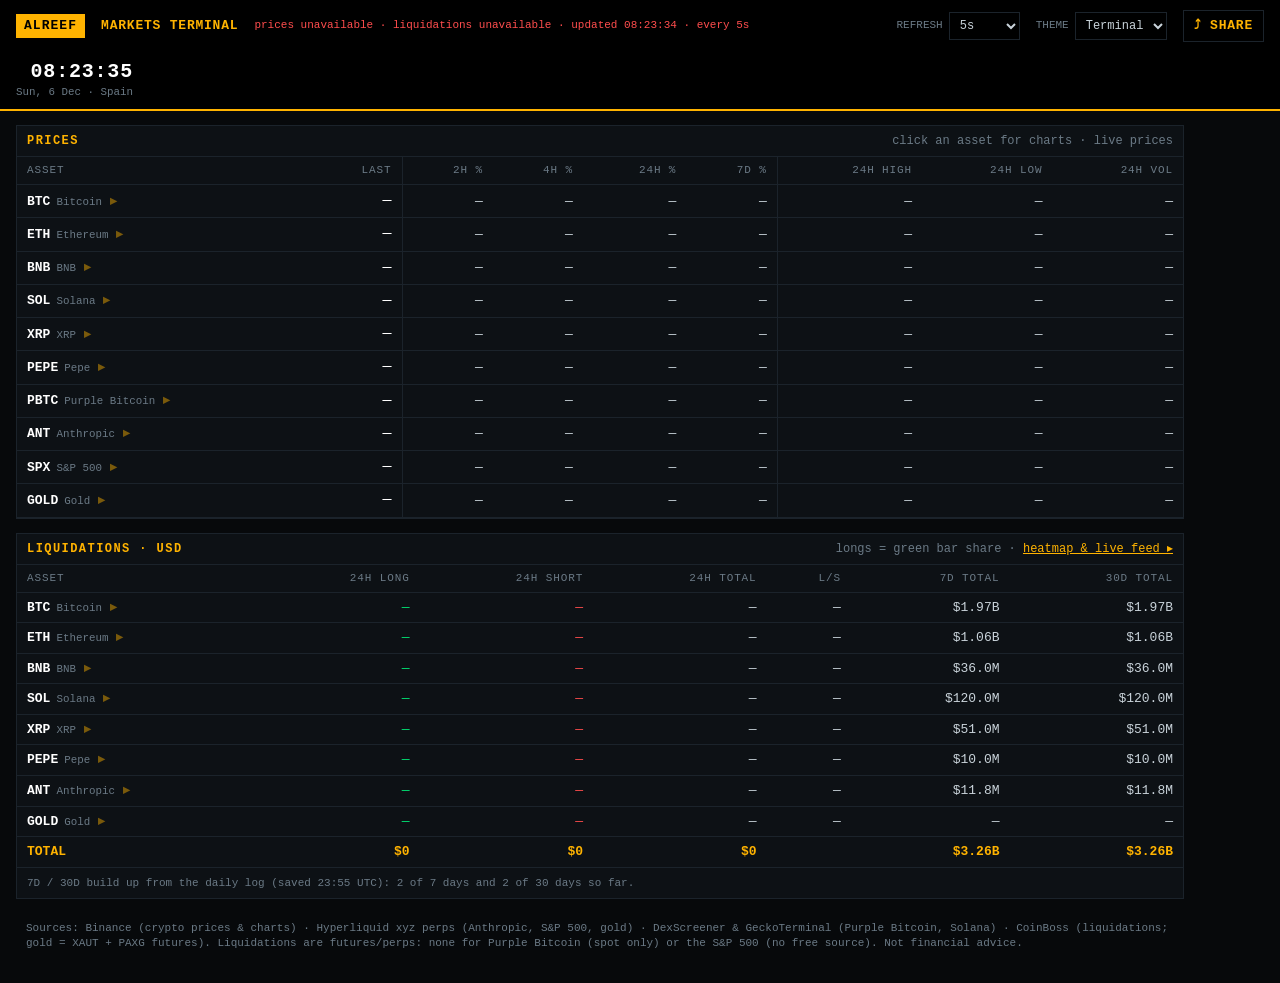
==== commit 8046ff0a: "crypto: label the refresh control Co-Authored-By: Claude Opus 5.5 <noreply@anthropic.com> Claude-Ses" ====
--- a/crypto/index.html
+++ b/crypto/index.html
@@ -124,7 +124,7 @@
   <span class="brand">ALREEF</span>
   <span class="hdr-t">MARKETS TERMINAL</span>
   <span class="status" id="status">loading…</span>
-  <label class="ctl" style="margin-left:auto" title="How often prices refresh">⟳ <select id="rate" aria-label="Refresh rate"></select></label>
+  <label class="ctl" style="margin-left:auto" title="How often prices refresh">REFRESH <select id="rate" aria-label="Refresh rate"></select></label>
   <label class="ctl" title="Colour theme">THEME <select id="theme" aria-label="Colour theme"></select></label>
   <button class="sharebtn" id="share-page" title="Share this page">⤴ SHARE</button>
   <div class="clock" style="margin-left:0"><b id="clock">--:--:--</b><small id="date"></small></div>
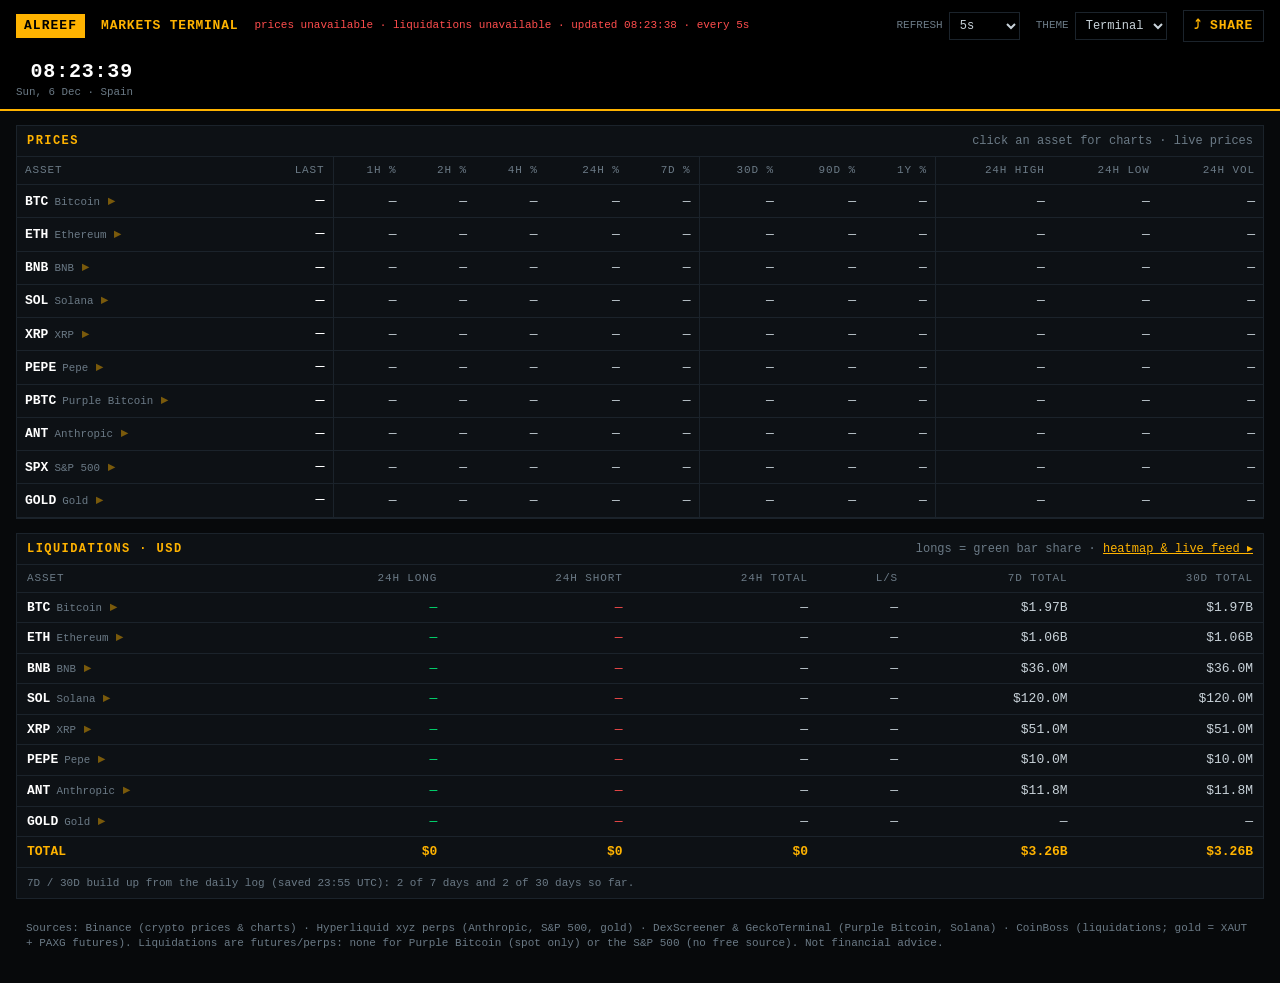
==== commit 69292f16: "crypto: 1H, 30D, 90D, 1Y columns; themes Graphite, Violet, Mocha, Paper (Midnight retired) Co-Author" ====
--- a/crypto/index.html
+++ b/crypto/index.html
@@ -15,7 +15,7 @@
 <meta property="og:image:height" content="630">
 <meta name="twitter:card" content="summary_large_image">
 <meta name="description" content="Live prices, charts with support/resistance and targets, analysis (EN/ES/AR) and liquidations for BTC, ETH, BNB, SOL, XRP, PEPE, Purple Bitcoin, Anthropic, S&amp;P 500 and gold.">
-<link rel="stylesheet" href="/crypto/theme.css?v=202611211620">
+<link rel="stylesheet" href="/crypto/theme.css?v=202611211624">
 <script>try { const t = localStorage.getItem('alreef-theme'); if (t) document.documentElement.dataset.theme = t; } catch (e) {}</script>
 <style>
   * { box-sizing:border-box; }
@@ -26,13 +26,14 @@
   .clock { margin-left:auto; text-align:right; }
   .clock b { color:var(--hi); font-size:20px; letter-spacing:.04em; }
   .clock small { display:block; color:var(--dim); }
-  main { padding:14px 16px 24px; display:grid; gap:14px; max-width:1200px; }
+  main { padding:14px 16px 24px; display:grid; gap:14px; max-width:1400px; }
   section { background:var(--panel); border:1px solid var(--line); }
   h2 { margin:0; padding:7px 10px; font-size:12px; color:var(--amber); letter-spacing:.12em; border-bottom:1px solid var(--line); display:flex; justify-content:space-between; gap:10px; }
   h2 span { color:var(--dim); font-weight:400; letter-spacing:0; }
   .wrap { overflow-x:auto; }
   table { width:100%; border-collapse:collapse; min-width:620px; }
-  #pxt { min-width:860px; }
+  #pxt { min-width:1180px; }
+  #pxt th, #pxt td { padding:6px 8px; }
   /* keep the asset name visible while swiping the tables sideways on a phone */
   .wrap th:first-child, .wrap td:first-child { position:sticky; left:0; z-index:1; background:var(--panel); }
   tr.click:hover td:first-child, tr.click:focus td:first-child { background:var(--hover); }
@@ -133,7 +134,7 @@
   <section>
     <h2>PRICES <span>click an asset for charts · live prices</span></h2>
     <div class="wrap"><table id="pxt">
-      <thead><tr><th>ASSET</th><th>LAST</th><th class="grp">2H %</th><th>4H %</th><th>24H %</th><th>7D %</th><th class="grp">24H HIGH</th><th>24H LOW</th><th>24H VOL</th></tr></thead>
+      <thead><tr><th>ASSET</th><th>LAST</th><th class="grp">1H %</th><th>2H %</th><th>4H %</th><th>24H %</th><th>7D %</th><th class="grp">30D %</th><th>90D %</th><th>1Y %</th><th class="grp">24H HIGH</th><th>24H LOW</th><th>24H VOL</th></tr></thead>
       <tbody id="px"></tbody>
     </table></div>
   </section>
@@ -186,8 +187,8 @@
 </div>
 
 <script src="/crypto/vendor/lightweight-charts-4.2.0.js"></script>
-<script src="/crypto/lib.js?v=202611211620"></script>
-<script src="/crypto/report.js?v=202611211620"></script>
+<script src="/crypto/lib.js?v=202611211624"></script>
+<script src="/crypto/report.js?v=202611211624"></script>
 <script>
   const A = window.ALREEF, $ = id => document.getElementById(id);
   A.clock($('clock'), $('date'));
@@ -204,7 +205,7 @@
   function pxRow(a) {
     return `<td class="sym">${a.sym}<small>${a.name}</small></td>
         <td class="px" data-s="${a.sym}">${A.fmtPrice(a.price)}</td>
-        ${pcell(win(a, '2h'), ' grp')}${pcell(win(a, '4h'))}${pcell(a.chg)}${pcell(win(a, '7d'))}
+        ${pcell(win(a, '1h'), ' grp')}${pcell(win(a, '2h'))}${pcell(win(a, '4h'))}${pcell(a.chg)}${pcell(win(a, '7d'))}${pcell(win(a, '30d'), ' grp')}${pcell(win(a, '90d'))}${pcell(win(a, '1y'))}
         <td class="grp">${A.fmtPrice(a.high)}</td><td>${A.fmtPrice(a.low)}</td><td>${A.fmtUSD(a.vol)}</td>`;
   }
   function renderPrices() {
--- a/crypto/theme.css
+++ b/crypto/theme.css
@@ -5,10 +5,16 @@
   --upbg:rgba(0,230,118,.28); --dnbg:rgba(255,77,77,.28); --shade:rgba(0,0,0,.6); --scrim:rgba(0,0,0,.72);
   color-scheme:dark;
 }
-[data-theme="midnight"] {
-  --bg:#0a0f1f; --panel:#10172b; --line:#212c4a; --txt:#cfd8f0; --dim:#7884a8; --amber:#5ad1e8; --up:#4ade80; --dn:#fb7185; --blue:#c084fc;
-  --hdr:#070b17; --hi:#f4f7ff; --on:#06101c; --hover:#18223d; --sum:#0d1426; --grid:#172039; --axis:#8b97bb;
-  --upbg:rgba(74,222,128,.25); --dnbg:rgba(251,113,133,.25); --shade:rgba(0,0,0,.55); --scrim:rgba(3,6,15,.75);
+[data-theme="graphite"] {
+  --bg:#131722; --panel:#1e222d; --line:#2a2e39; --txt:#d1d4dc; --dim:#787b86; --amber:#5b8cff; --up:#26a69a; --dn:#ef5350; --blue:#f7a600; --hdr:#131722; --hi:#ffffff; --on:#ffffff; --hover:#262b38; --sum:#1a1e28; --grid:#242833; --axis:#9598a1; --upbg:rgba(38,166,154,.25); --dnbg:rgba(239,83,80,.25); --shade:rgba(0,0,0,.5); --scrim:rgba(0,0,0,.65);
+  color-scheme:dark;
+}
+[data-theme="violet"] {
+  --bg:#0d0a14; --panel:#15111f; --line:#2a2240; --txt:#d6d0e6; --dim:#857ca0; --amber:#b388ff; --up:#3ddc97; --dn:#ff5c7a; --blue:#ffd166; --hdr:#09070f; --hi:#ffffff; --on:#0d0a14; --hover:#1f1930; --sum:#120e1b; --grid:#1b1628; --axis:#9a91b5; --upbg:rgba(61,220,151,.25); --dnbg:rgba(255,92,122,.25); --shade:rgba(0,0,0,.55); --scrim:rgba(5,3,10,.72);
+  color-scheme:dark;
+}
+[data-theme="mocha"] {
+  --bg:#1a1411; --panel:#221a16; --line:#3a2d25; --txt:#e6d9cc; --dim:#9c8878; --amber:#ff9e45; --up:#8bd17c; --dn:#ff6b5b; --blue:#7cc4e8; --hdr:#140f0c; --hi:#fff7ee; --on:#1a1411; --hover:#2c221c; --sum:#1e1713; --grid:#2a201b; --axis:#a8968a; --upbg:rgba(139,209,124,.25); --dnbg:rgba(255,107,91,.25); --shade:rgba(0,0,0,.55); --scrim:rgba(10,6,4,.72);
   color-scheme:dark;
 }
 [data-theme="light"] {
@@ -17,6 +23,11 @@
   --upbg:rgba(8,129,74,.16); --dnbg:rgba(204,43,43,.16); --shade:rgba(20,30,40,.18); --scrim:rgba(20,30,40,.45);
   color-scheme:light;
 }
+
+[data-theme="paper"] {
+  --bg:#f3ecdd; --panel:#fbf7ef; --line:#dfd3bd; --txt:#3b3226; --dim:#7a6b57; --amber:#a14d0a; --up:#2e7d32; --dn:#c62828; --blue:#275d9b; --hdr:#fbf7ef; --hi:#1f1810; --on:#ffffff; --hover:#f1e8d7; --sum:#f7f0e3; --grid:#efe6d4; --axis:#6e604d; --upbg:rgba(46,125,50,.16); --dnbg:rgba(198,40,40,.16); --shade:rgba(60,40,20,.18); --scrim:rgba(60,40,20,.45);
+  color-scheme:light;
+}
 /* header controls: theme + refresh rate */
 .ctl { display:flex; align-items:center; gap:6px; color:var(--dim); font-size:11px; }
 .ctl select { background:var(--hdr); color:var(--txt); border:1px solid var(--line); font:inherit; font-size:12px; padding:5px 6px; cursor:pointer; }
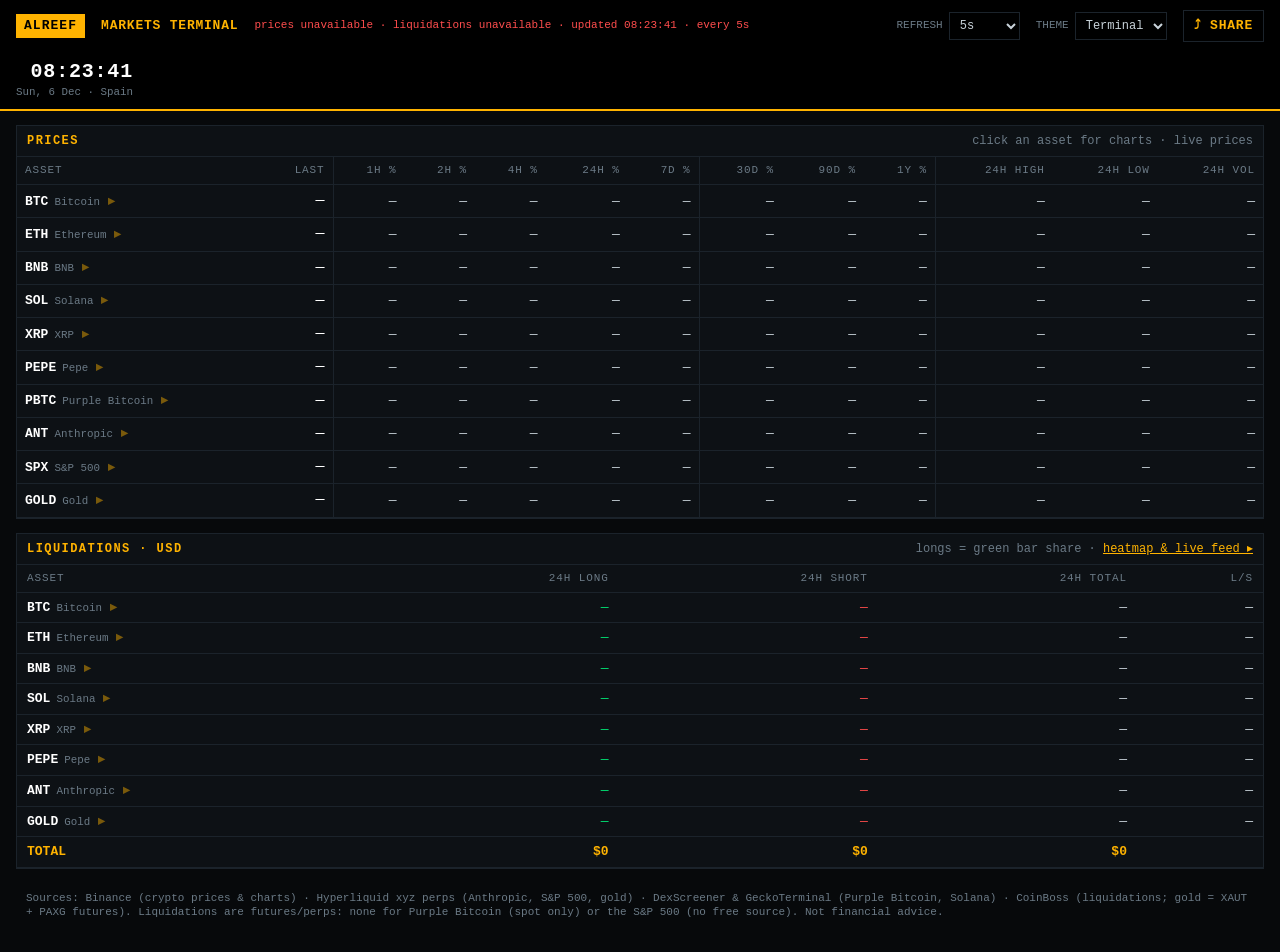
==== commit c5c5d7d6: "crypto: drop partial 7D/30D liquidation totals; show real 24H (source only keeps 24h) Co-Authored-By" ====
--- a/crypto/index.html
+++ b/crypto/index.html
@@ -15,7 +15,7 @@
 <meta property="og:image:height" content="630">
 <meta name="twitter:card" content="summary_large_image">
 <meta name="description" content="Live prices, charts with support/resistance and targets, analysis (EN/ES/AR) and liquidations for BTC, ETH, BNB, SOL, XRP, PEPE, Purple Bitcoin, Anthropic, S&amp;P 500 and gold.">
-<link rel="stylesheet" href="/crypto/theme.css?v=202611211624">
+<link rel="stylesheet" href="/crypto/theme.css?v=202611211632">
 <script>try { const t = localStorage.getItem('alreef-theme'); if (t) document.documentElement.dataset.theme = t; } catch (e) {}</script>
 <style>
   * { box-sizing:border-box; }
@@ -141,10 +141,9 @@
   <section>
     <h2>LIQUIDATIONS · USD <span>longs = green bar share · <a href="/crypto/liquidations/" style="color:var(--amber)">heatmap &amp; live feed ▸</a></span></h2>
     <div class="wrap"><table>
-      <thead><tr><th>ASSET</th><th>24H LONG</th><th>24H SHORT</th><th>24H TOTAL</th><th>L/S</th><th>7D TOTAL</th><th>30D TOTAL</th></tr></thead>
+      <thead><tr><th>ASSET</th><th>24H LONG</th><th>24H SHORT</th><th>24H TOTAL</th><th>L/S</th></tr></thead>
       <tbody id="lq"></tbody>
     </table></div>
-    <div class="note" id="hist-note"></div>
   </section>
   <div class="note">Sources: Binance (crypto prices &amp; charts) · Hyperliquid xyz perps (Anthropic, S&amp;P 500, gold) · DexScreener &amp; GeckoTerminal (Purple Bitcoin, Solana) · CoinBoss (liquidations; gold = XAUT + PAXG futures). Liquidations are futures/perps: none for Purple Bitcoin (spot only) or the S&amp;P 500 (no free source). Not financial advice.</div>
 </main>
@@ -187,8 +186,8 @@
 </div>
 
 <script src="/crypto/vendor/lightweight-charts-4.2.0.js"></script>
-<script src="/crypto/lib.js?v=202611211624"></script>
-<script src="/crypto/report.js?v=202611211624"></script>
+<script src="/crypto/lib.js?v=202611211632"></script>
+<script src="/crypto/report.js?v=202611211632"></script>
 <script>
   const A = window.ALREEF, $ = id => document.getElementById(id);
   A.clock($('clock'), $('date'));
@@ -241,20 +240,15 @@
     // keep the last good value per window if a source hiccups
     Object.entries(ch).forEach(([s, v]) => { CH[s] = { ...(CH[s] || {}), ...Object.fromEntries(Object.entries(v).filter(([, x]) => x !== null && x !== undefined)) }; });
     if (P.length) renderPrices();
-    const tot = { l: 0, s: 0, t: 0, w7: 0, w30: 0 };
+    const tot = { l: 0, s: 0, t: 0 };
     $('lq').innerHTML = A.LIQ_ASSETS.map(a => {
       const x = L[a.sym], d = x['24h'];
-      tot.l += d.long || 0; tot.s += d.short || 0; tot.t += d.total || 0; tot.w7 += x['7d'].total || 0; tot.w30 += x['30d'].total || 0;
+      tot.l += d.long || 0; tot.s += d.short || 0; tot.t += d.total || 0;
       const share = d.long !== null && d.short !== null && (d.long + d.short) > 0 ? d.long / (d.long + d.short) * 100 : null;
       return `<tr class="click" data-s="${a.sym}" tabindex="0" title="Open ${a.name} charts"><td class="sym">${a.sym}<small>${a.name}</small></td>
         <td class="up">${A.fmtUSD(d.long)}</td><td class="dn">${A.fmtUSD(d.short)}</td><td>${A.fmtUSD(d.total)}</td>
-        <td>${share === null ? '—' : `<span class="ls" title="longs ${share.toFixed(0)}%"><i style="width:${share}%"></i></span>`}</td>
-        <td>${A.fmtUSD(x['7d'].total)}</td><td>${A.fmtUSD(x['30d'].total)}</td></tr>`;
-    }).join('') + `<tr class="tot"><td>TOTAL</td><td>${A.fmtUSD(tot.l)}</td><td>${A.fmtUSD(tot.s)}</td><td>${A.fmtUSD(tot.t)}</td><td></td><td>${A.fmtUSD(tot.w7)}</td><td>${A.fmtUSD(tot.w30)}</td></tr>`;
-    const h = L.BTC['7d'];
-    $('hist-note').textContent = h.have < 7
-      ? `7D / 30D build up from the daily log (saved 23:55 UTC): ${L.BTC['7d'].have} of 7 days and ${L.BTC['30d'].have} of 30 days so far.`
-      : '';
+        <td>${share === null ? '—' : `<span class="ls" title="longs ${share.toFixed(0)}%"><i style="width:${share}%"></i></span>`}</td></tr>`;
+    }).join('') + `<tr class="tot"><td>TOTAL</td><td>${A.fmtUSD(tot.l)}</td><td>${A.fmtUSD(tot.s)}</td><td>${A.fmtUSD(tot.t)}</td><td></td></tr>`;
     setStatus();
   }
   function refreshChart() { if (cur.sym) { header(); loadChart(false); } }
@@ -325,13 +319,16 @@
   async function liqFor(sym, tf) {
     const asset = A.ASSETS.find(a => a.sym === sym);
     if (asset.noLiq) return null;
-    if (tf === '1h' || tf === '4h') {
-      const c = shortLiq[tf];
-      if (!c || Date.now() - c.at > 55000) shortLiq[tf] = { at: Date.now(), data: await A.liqRange(tf) };
-      const d = shortLiq[tf].data;
-      return d ? A.liqPick(d, asset) : null;
-    }
-    return L && L[sym] ? L[sym][tf] : null;
+    // 1H / 4H / 24H come straight from the source. 2H and 7D+: it only keeps the last 24 h, so those
+    // timeframes show the real 24H figures (labelled 24H).
+    const key = tf === '1h' || tf === '4h' ? tf : '24h';
+    let d = key === '24h' && L && L[sym] ? L[sym]['24h'] : null;
+    if (!d) {
+      const c = shortLiq[key];
+      if (!c || Date.now() - c.at > 55000) shortLiq[key] = { at: Date.now(), data: await A.liqRange(key) };
+      d = shortLiq[key].data ? A.liqPick(shortLiq[key].data, asset) : null;
+    }
+    return d && key !== tf ? { ...d, win: '24h' } : d;
   }
 
   // Candles are cached for 55 s so the multi-timeframe trend check doesn't refetch the same data.
@@ -536,11 +533,10 @@
       c.push(cell('OPEN INTEREST', A.fmtUSD(ctx.pos.oiUsd)));
     }
     if (asset.noLiq) c.push(cell(`LIQUIDATIONS ${lab}`, asset.noLiq.toUpperCase()));
-    else if (tf === '2h') c.push(cell('LIQUIDATIONS 2H', 'N/A · SOURCE HAS 1H / 4H'));
-    else if (!liq || liq.total === null) c.push(cell(`LIQUIDATIONS ${lab}`, '—'));
     else {
-      c.push(cell(`LIQ LONGS ${lab}`, A.fmtUSD(liq.long), 'up'), cell(`LIQ SHORTS ${lab}`, A.fmtUSD(liq.short), 'dn'), cell(`LIQ TOTAL ${lab}`, A.fmtUSD(liq.total)));
-      if (liq.need > 1 && liq.have < liq.need) c.push(cell('LIQ HISTORY', `${liq.have} of ${liq.need} days`, 'am'));
+      const ll = liq && liq.win ? '24H' : lab;
+      if (!liq || liq.total === null) c.push(cell(`LIQUIDATIONS ${ll}`, '—'));
+      else c.push(cell(`LIQ LONGS ${ll}`, A.fmtUSD(liq.long), 'up'), cell(`LIQ SHORTS ${ll}`, A.fmtUSD(liq.short), 'dn'), cell(`LIQ TOTAL ${ll}`, A.fmtUSD(liq.total)));
     }
     $('stats').innerHTML = c.join('');
   }
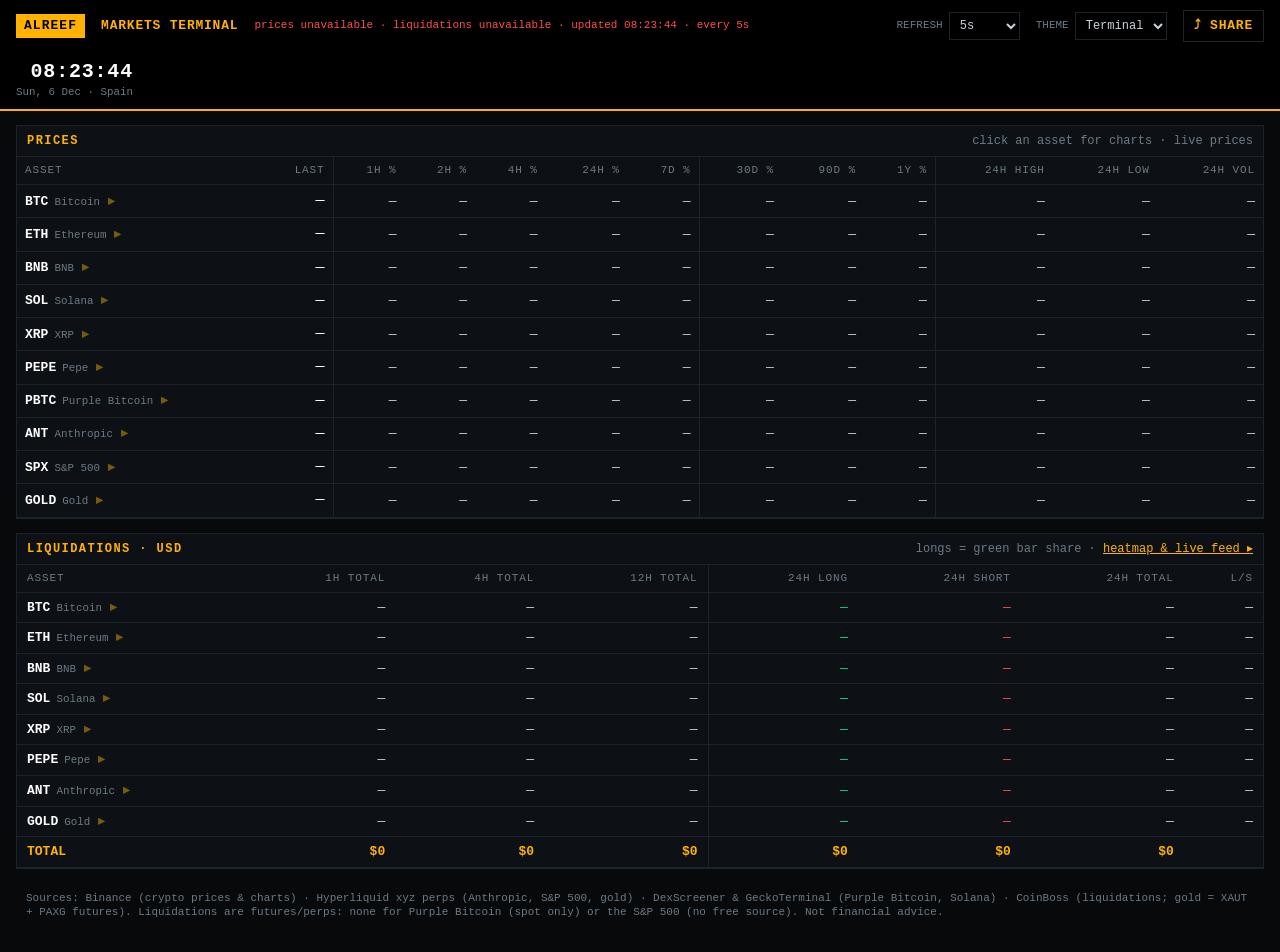
==== commit 01ba0a44: "crypto: 1H / 4H / 12H liquidation totals in the main table Co-Authored-By: Claude Opus 5.5 <noreply@" ====
--- a/crypto/index.html
+++ b/crypto/index.html
@@ -15,7 +15,7 @@
 <meta property="og:image:height" content="630">
 <meta name="twitter:card" content="summary_large_image">
 <meta name="description" content="Live prices, charts with support/resistance and targets, analysis (EN/ES/AR) and liquidations for BTC, ETH, BNB, SOL, XRP, PEPE, Purple Bitcoin, Anthropic, S&amp;P 500 and gold.">
-<link rel="stylesheet" href="/crypto/theme.css?v=202611211632">
+<link rel="stylesheet" href="/crypto/theme.css?v=202611211652">
 <script>try { const t = localStorage.getItem('alreef-theme'); if (t) document.documentElement.dataset.theme = t; } catch (e) {}</script>
 <style>
   * { box-sizing:border-box; }
@@ -141,7 +141,7 @@
   <section>
     <h2>LIQUIDATIONS · USD <span>longs = green bar share · <a href="/crypto/liquidations/" style="color:var(--amber)">heatmap &amp; live feed ▸</a></span></h2>
     <div class="wrap"><table>
-      <thead><tr><th>ASSET</th><th>24H LONG</th><th>24H SHORT</th><th>24H TOTAL</th><th>L/S</th></tr></thead>
+      <thead><tr><th>ASSET</th><th>1H TOTAL</th><th>4H TOTAL</th><th>12H TOTAL</th><th class="grp">24H LONG</th><th>24H SHORT</th><th>24H TOTAL</th><th>L/S</th></tr></thead>
       <tbody id="lq"></tbody>
     </table></div>
   </section>
@@ -186,13 +186,13 @@
 </div>
 
 <script src="/crypto/vendor/lightweight-charts-4.2.0.js"></script>
-<script src="/crypto/lib.js?v=202611211632"></script>
-<script src="/crypto/report.js?v=202611211632"></script>
+<script src="/crypto/lib.js?v=202611211652"></script>
+<script src="/crypto/report.js?v=202611211652"></script>
 <script>
   const A = window.ALREEF, $ = id => document.getElementById(id);
   A.clock($('clock'), $('date'));
   const last = {};
-  let P = [], L = null, CH = {};
+  let P = [], L = null, CH = {}; const LW = {};
   function cls(v) { return v === null || v === undefined ? '' : v >= 0 ? 'up' : 'dn'; }
 
   // Prices refresh at the chosen rate (1 s – 1 min); 2H/4H/7D bases and liquidations every 15 s at most;
@@ -235,20 +235,24 @@
     pricesAt = Date.now(); renderPrices(); setStatus();
   }
   async function refreshSlow() {
-    let ch;
-    [L, ch] = await Promise.all([A.liquidations(), A.changes()]);
+    let ch, w1, w4, w12;
+    [L, ch, w1, w4, w12] = await Promise.all([A.liquidations(), A.changes(), A.liqRange('1h'), A.liqRange('4h'), A.liqRange('12h')]);
+    // 1H / 4H / 12H totals (keep the last good set if one request fails)
+    [['1h', w1], ['4h', w4], ['12h', w12]].forEach(([k, v]) => { if (v) LW[k] = v; });
     // keep the last good value per window if a source hiccups
     Object.entries(ch).forEach(([s, v]) => { CH[s] = { ...(CH[s] || {}), ...Object.fromEntries(Object.entries(v).filter(([, x]) => x !== null && x !== undefined)) }; });
     if (P.length) renderPrices();
-    const tot = { l: 0, s: 0, t: 0 };
+    const tot = { l: 0, s: 0, t: 0, '1h': 0, '4h': 0, '12h': 0 };
     $('lq').innerHTML = A.LIQ_ASSETS.map(a => {
       const x = L[a.sym], d = x['24h'];
       tot.l += d.long || 0; tot.s += d.short || 0; tot.t += d.total || 0;
+      const wc = k => { const v = LW[k] ? A.liqPick(LW[k], a) : null; if (v && v.total) tot[k] += v.total;
+        return v ? `<td title="longs ${A.fmtUSD(v.long)} · shorts ${A.fmtUSD(v.short)}">${A.fmtUSD(v.total)}</td>` : '<td>—</td>'; };
       const share = d.long !== null && d.short !== null && (d.long + d.short) > 0 ? d.long / (d.long + d.short) * 100 : null;
       return `<tr class="click" data-s="${a.sym}" tabindex="0" title="Open ${a.name} charts"><td class="sym">${a.sym}<small>${a.name}</small></td>
-        <td class="up">${A.fmtUSD(d.long)}</td><td class="dn">${A.fmtUSD(d.short)}</td><td>${A.fmtUSD(d.total)}</td>
+        ${wc('1h')}${wc('4h')}${wc('12h')}<td class="up grp">${A.fmtUSD(d.long)}</td><td class="dn">${A.fmtUSD(d.short)}</td><td>${A.fmtUSD(d.total)}</td>
         <td>${share === null ? '—' : `<span class="ls" title="longs ${share.toFixed(0)}%"><i style="width:${share}%"></i></span>`}</td></tr>`;
-    }).join('') + `<tr class="tot"><td>TOTAL</td><td>${A.fmtUSD(tot.l)}</td><td>${A.fmtUSD(tot.s)}</td><td>${A.fmtUSD(tot.t)}</td><td></td></tr>`;
+    }).join('') + `<tr class="tot"><td>TOTAL</td><td>${A.fmtUSD(tot['1h'])}</td><td>${A.fmtUSD(tot['4h'])}</td><td>${A.fmtUSD(tot['12h'])}</td><td class="grp">${A.fmtUSD(tot.l)}</td><td>${A.fmtUSD(tot.s)}</td><td>${A.fmtUSD(tot.t)}</td><td></td></tr>`;
     setStatus();
   }
   function refreshChart() { if (cur.sym) { header(); loadChart(false); } }
